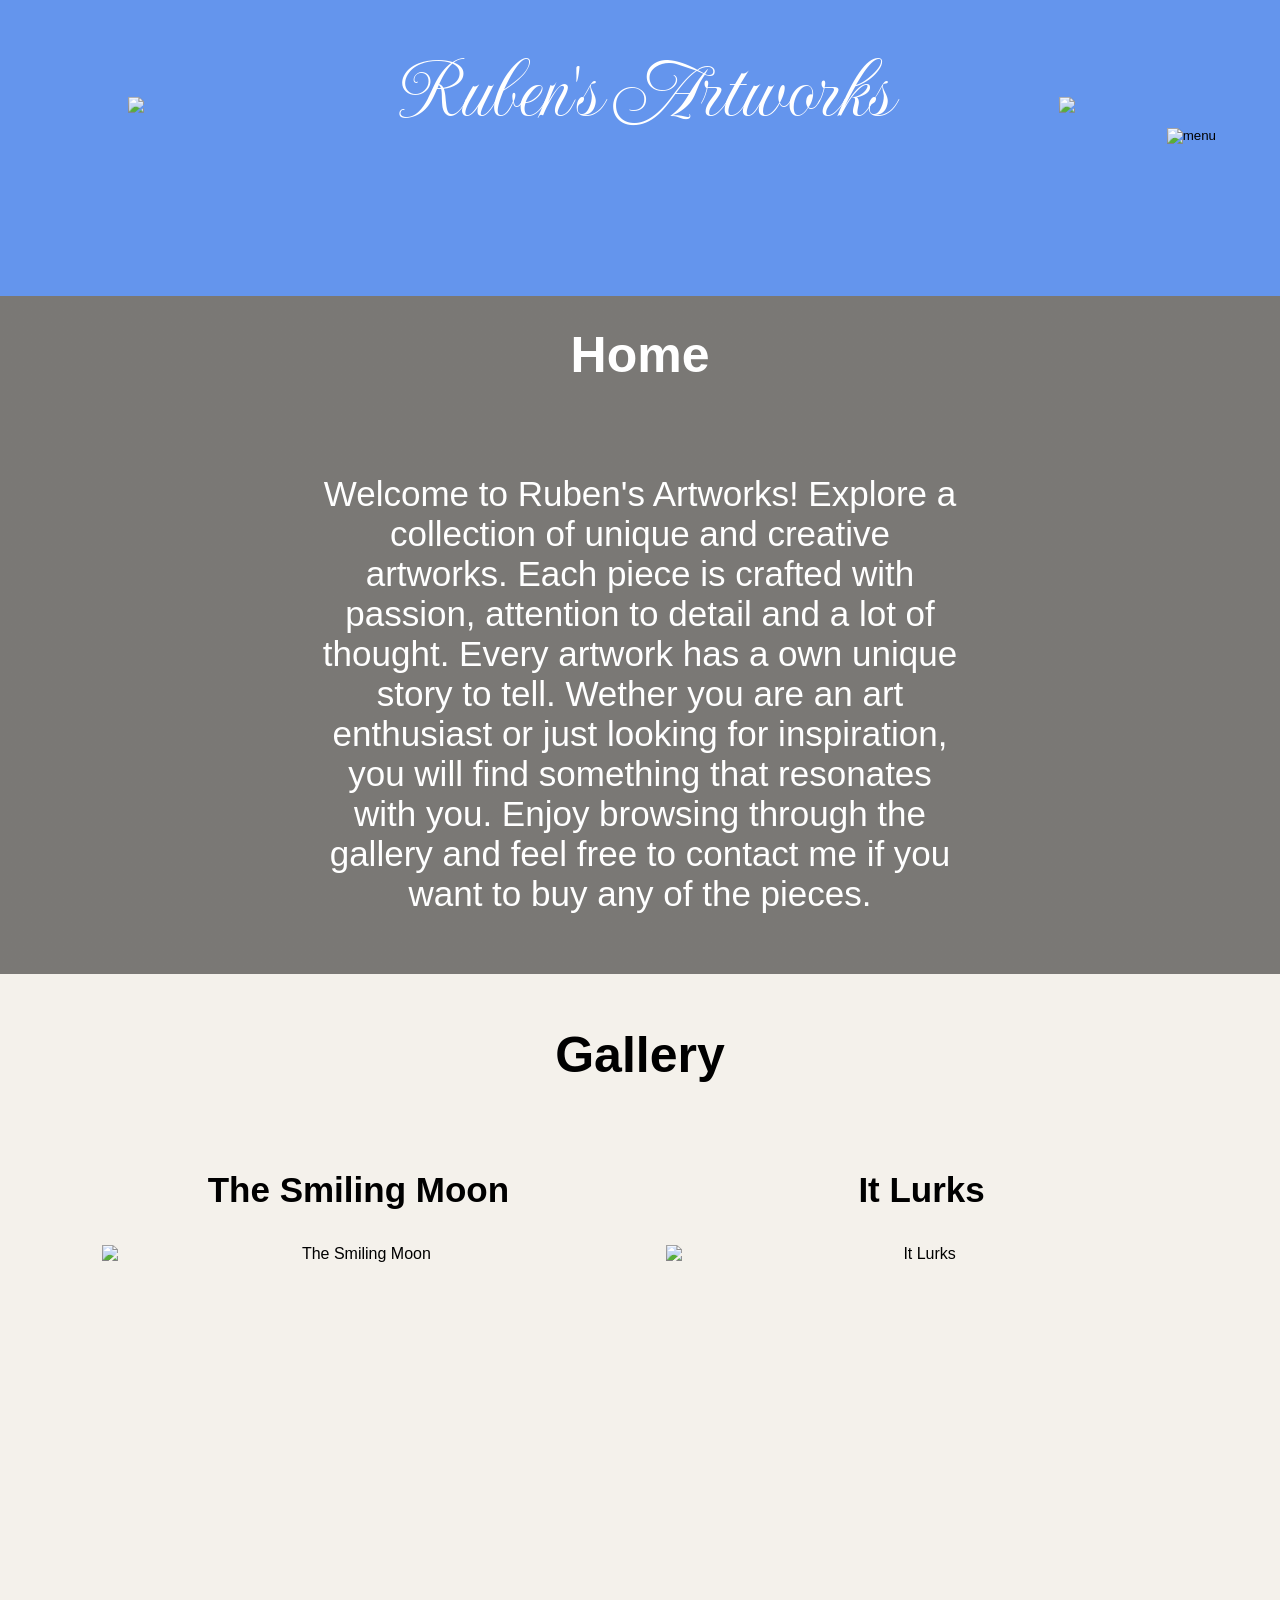
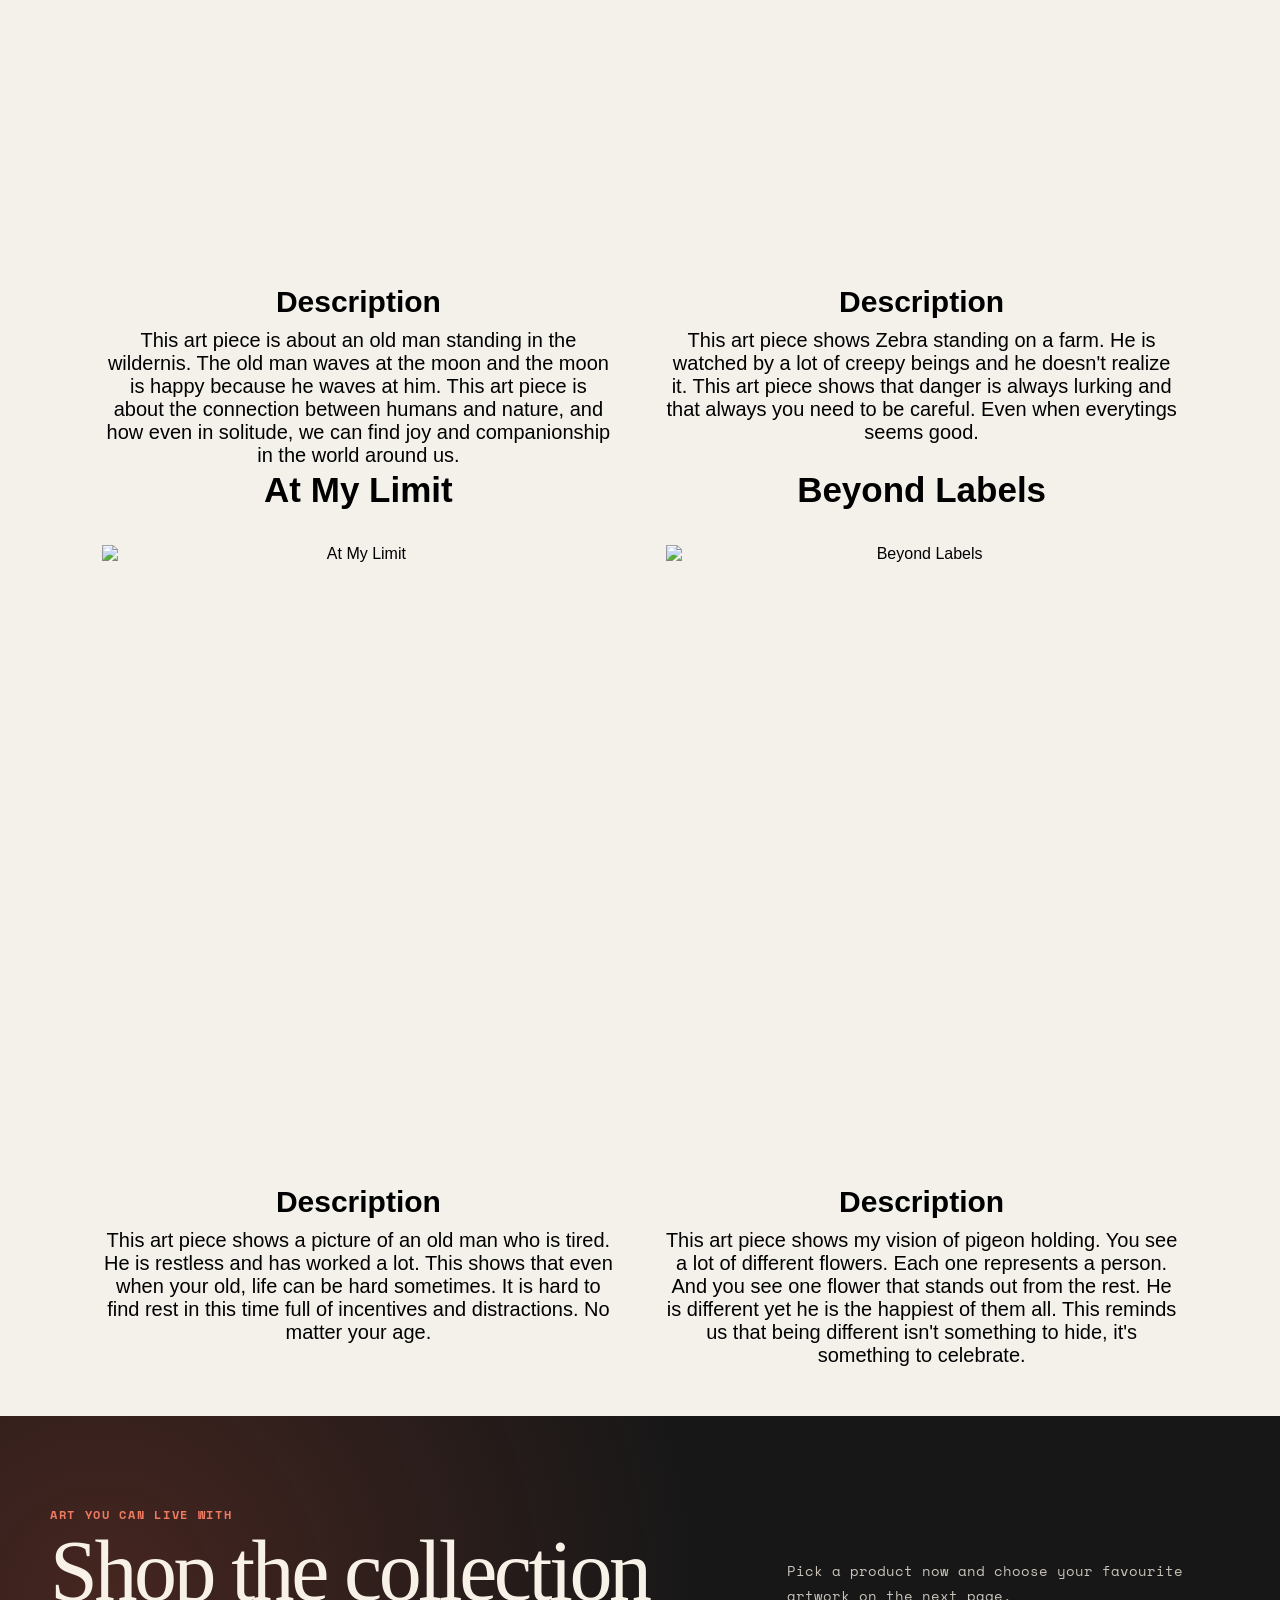
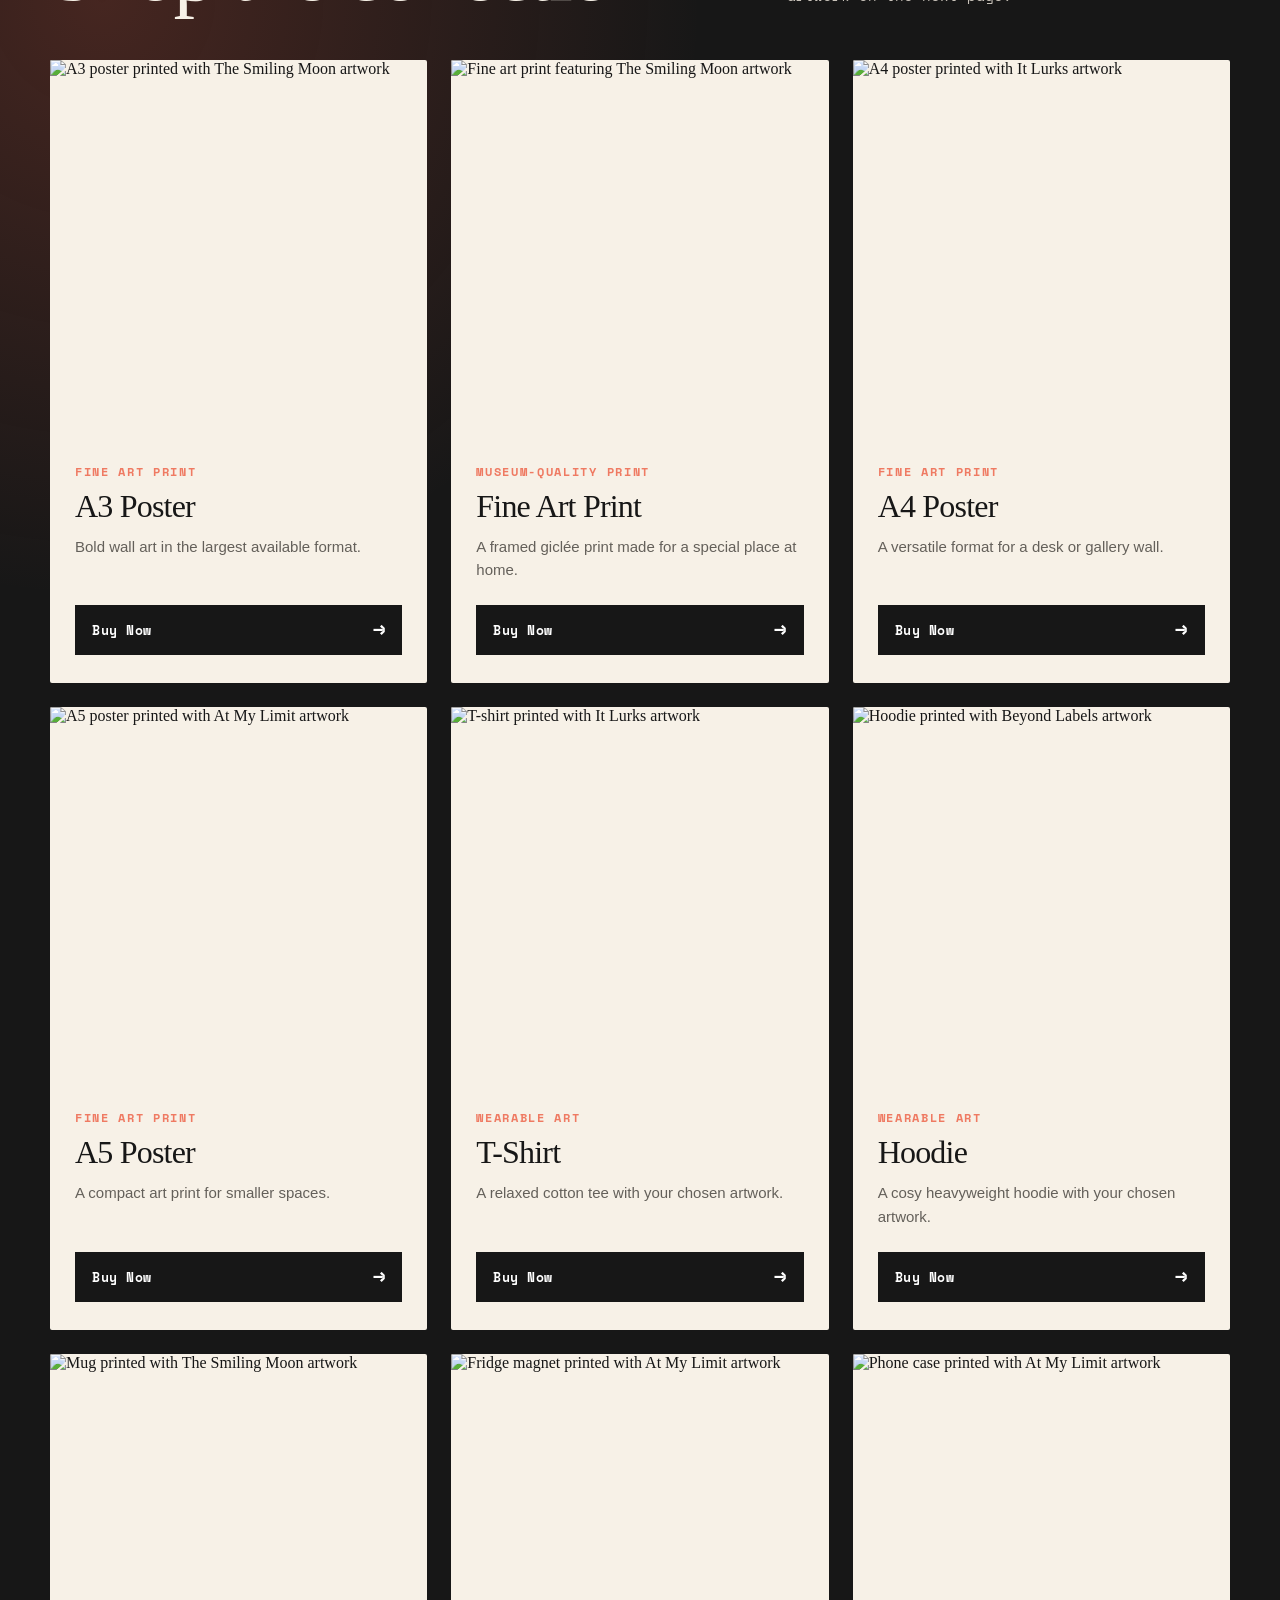
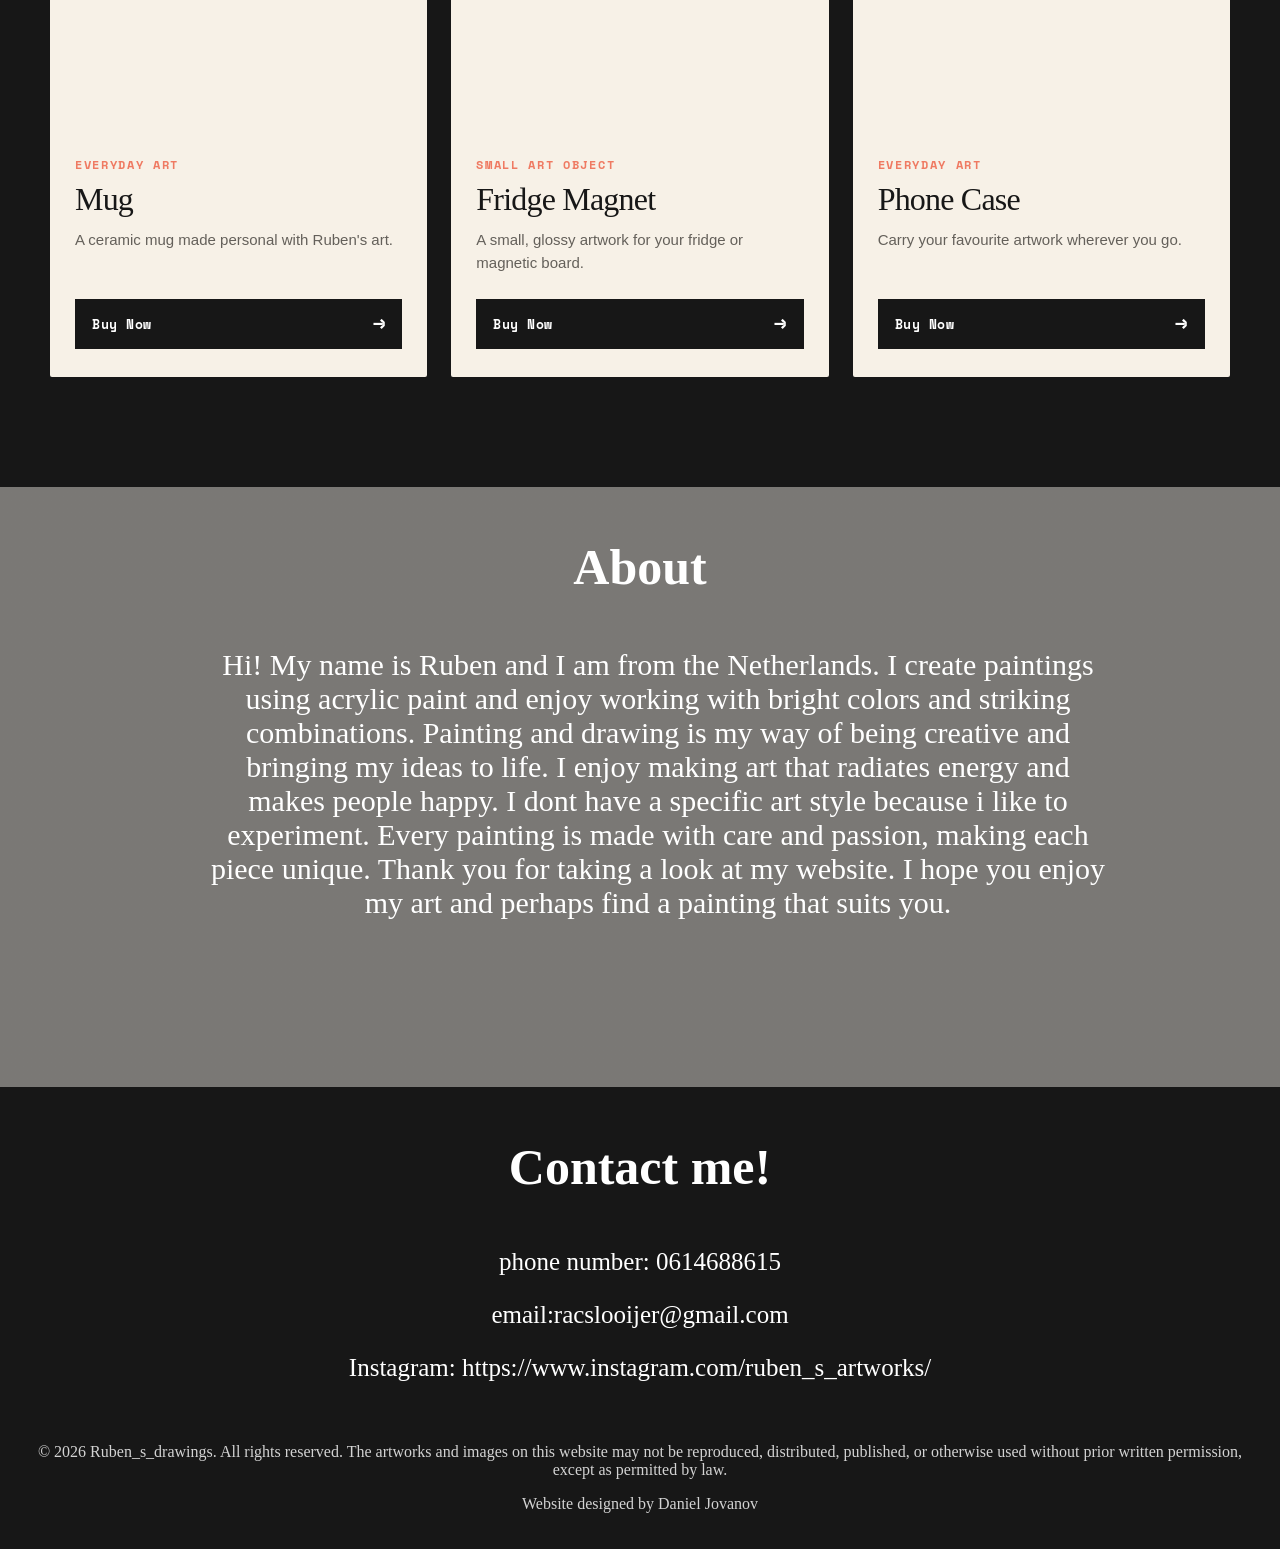
==== index.html @ 58d5fa50 "frontend frontend for Ruben's website (landing page)" ====
<!DOCTYPE html>
<html lang="en">
<head>
    <meta charset="UTF-8">
    <meta name="viewport" content="width=device-width, initial-scale=1.0">
    <title>Ruben's Drawings</title>
    <script src="script.js" defer></script>
    <link rel="stylesheet" href="style.css">
    <link rel="preconnect" href="https://fonts.googleapis.com">
    <link rel="preconnect" href="https://fonts.gstatic.com" crossorigin>
    <link href="https://fonts.googleapis.com/css2?family=Space+Mono:ital,wght@0,400;0,700;1,400;1,700&family=Yuyu&display=swap" rel="stylesheet">
    <link rel="preconnect" href="https://fonts.googleapis.com">
    <link rel="preconnect" href="https://fonts.gstatic.com" crossorigin>
    <link href="https://fonts.googleapis.com/css2?family=Imperial+Script&display=swap" rel="stylesheet">
</head>
<body>
    <header>
        <button id = 'burger-menu' type = 'button' aria-expanded = 'false' aria-controls = 'main-dropdown'>
            <img src='images/white-menu.png' alt = 'menu'>
        </button>
        <img src='images/face-edited-final.png' id='face-image'>
        <img src='images/face-edited-final.png' id='face-image2'>
        <h1>Ruben's Artworks</h1>
        <nav id = 'main-dropdown' class = 'dropdown'>
            <p><a href = "#home">Home</a></p>
            <p><a href = "#gallery">Gallery</a></p>
            <p><a href = "#shop">Shop</a></p>
            <p><a href = "#about">About</a></p>
            <p><a href = "#contact">Contact</a></p>
        </nav>
    </header>
    <main>
        <section id="home">
            <h2>Home</h2>
            <div class = text-home>
            <p>Welcome to Ruben's Artworks! Explore a collection of unique and creative artworks. Each piece is crafted with passion, attention to detail and a lot of thought. Every artwork has a own unique story to tell. Wether you are an art enthusiast or just looking for inspiration, you will find something that resonates with you. Enjoy browsing through the gallery and feel free to contact me if you want to buy any of the pieces.</p>
            </div>
        </section>
        <section id="gallery">
            <h2>Gallery</h2>
            <div class="gallery-container">
                <div class="art-piece1">
                <h3>The Smiling Moon</h3>
                <img src="images/forrmat.jpeg" alt="The Smiling Moon">
                <h4>Description</h4>
                <p>This art piece is about an old man standing in the wildernis. The old man waves at the moon and the moon is happy because he waves at him. This art piece is about the connection between humans and nature, and how even in solitude, we can find joy and companionship in the world around us.</p>
                </div>
                <div class ="art-piece2">
                <h3>It Lurks</h3>
                <img src="images/zebbra.jpeg" alt="It Lurks">
                <h4>Description</h4>
                <p>This art piece shows Zebra standing on a farm. He is watched by a lot of creepy beings and he doesn't realize it. This art piece shows that danger is always lurking and that always you need to be careful. Even when everytings seems good.</p>
                </div>
                <div class="art-piece3">
                <h3>At My Limit</h3>
                <img src="images/gezicht.jpeg" alt="At My Limit">
                <h4>Description</h4>
                <p>This art piece shows a picture of an old man who is tired. He is restless and has worked a lot. This shows that even when your old, life can be hard sometimes. It is hard to find rest in this time full of incentives and distractions. No matter your age.</p>
                </div>
                <div class="art-piece4">
                <h3>Beyond Labels</h3>
                <img src="images/WhatsApp Image 2026-07-17 at 11.34.36.jpeg" alt="Beyond Labels">
                <h4>Description</h4>
                <p>This art piece shows my vision of pigeon holding. You see a lot of different flowers. Each one represents a person. And you see one flower that stands out from the rest. He is different yet he is the happiest of them all. This reminds us that being different isn't something to hide, it's something to celebrate.</p>
                </div>
            </div>
        </section>
        <section id="shop">
            <div class="shop-heading">
                <p class="shop-eyebrow">Art you can live with</p>
                <h2>Shop the collection</h2>
                <p>Pick a product now and choose your favourite artwork on the next page.</p>
            </div>
            <div class="shop-grid">
                <article class="product-card">
                    <img src="images/shop/a3-poster.jpg" alt="A3 poster printed with The Smiling Moon artwork">
                    <div class="product-card-content">
                        <p class="product-type">Fine art print</p>
                        <h3>A3 Poster</h3>
                        <p class="product-note">Bold wall art in the largest available format.</p>
                        <a href="checkout.html?product=a3-poster" class="buy-button">Buy Now <span aria-hidden="true">&rarr;</span></a>
                    </div>
                </article>
                <article class="product-card">
                    <img src="images/shop/fine-art-print.jpg" alt="Fine art print featuring The Smiling Moon artwork">
                    <div class="product-card-content">
                        <p class="product-type">Museum-quality print</p>
                        <h3>Fine Art Print</h3>
                        <p class="product-note">A framed giclée print made for a special place at home.</p>
                        <a href="checkout.html?product=fine-art-print" class="buy-button">Buy Now <span aria-hidden="true">&rarr;</span></a>
                    </div>
                </article>
                <article class="product-card">
                    <img src="images/shop/a4-poster.jpg" alt="A4 poster printed with It Lurks artwork">
                    <div class="product-card-content">
                        <p class="product-type">Fine art print</p>
                        <h3>A4 Poster</h3>
                        <p class="product-note">A versatile format for a desk or gallery wall.</p>
                        <a href="checkout.html?product=a4-poster" class="buy-button">Buy Now <span aria-hidden="true">&rarr;</span></a>
                    </div>
                </article>
                <article class="product-card">
                    <img src="images/shop/a5-poster.jpg" alt="A5 poster printed with At My Limit artwork">
                    <div class="product-card-content">
                        <p class="product-type">Fine art print</p>
                        <h3>A5 Poster</h3>
                        <p class="product-note">A compact art print for smaller spaces.</p>
                        <a href="checkout.html?product=a5-poster" class="buy-button">Buy Now <span aria-hidden="true">&rarr;</span></a>
                    </div>
                </article>
                <article class="product-card">
                    <img src="images/shop/t-shirt.jpg" alt="T-shirt printed with It Lurks artwork">
                    <div class="product-card-content">
                        <p class="product-type">Wearable art</p>
                        <h3>T-Shirt</h3>
                        <p class="product-note">A relaxed cotton tee with your chosen artwork.</p>
                        <a href="checkout.html?product=t-shirt" class="buy-button">Buy Now <span aria-hidden="true">&rarr;</span></a>
                    </div>
                </article>
                <article class="product-card">
                    <img src="images/shop/hoodie.jpg" alt="Hoodie printed with Beyond Labels artwork">
                    <div class="product-card-content">
                        <p class="product-type">Wearable art</p>
                        <h3>Hoodie</h3>
                        <p class="product-note">A cosy heavyweight hoodie with your chosen artwork.</p>
                        <a href="checkout.html?product=hoodie" class="buy-button">Buy Now <span aria-hidden="true">&rarr;</span></a>
                    </div>
                </article>
                <article class="product-card">
                    <img src="images/shop/mug.jpg" alt="Mug printed with The Smiling Moon artwork">
                    <div class="product-card-content">
                        <p class="product-type">Everyday art</p>
                        <h3>Mug</h3>
                        <p class="product-note">A ceramic mug made personal with Ruben's art.</p>
                        <a href="checkout.html?product=mug" class="buy-button">Buy Now <span aria-hidden="true">&rarr;</span></a>
                    </div>
                </article>
                <article class="product-card">
                    <img src="images/shop/fridge-magnet.jpg" alt="Fridge magnet printed with At My Limit artwork">
                    <div class="product-card-content">
                        <p class="product-type">Small art object</p>
                        <h3>Fridge Magnet</h3>
                        <p class="product-note">A small, glossy artwork for your fridge or magnetic board.</p>
                        <a href="checkout.html?product=fridge-magnet" class="buy-button">Buy Now <span aria-hidden="true">&rarr;</span></a>
                    </div>
                </article>
                <article class="product-card">
                    <img src="images/shop/phone-case.jpg" alt="Phone case printed with At My Limit artwork">
                    <div class="product-card-content">
                        <p class="product-type">Everyday art</p>
                        <h3>Phone Case</h3>
                        <p class="product-note">Carry your favourite artwork wherever you go.</p>
                        <a href="checkout.html?product=phone-case" class="buy-button">Buy Now <span aria-hidden="true">&rarr;</span></a>
                    </div>
                </article>
            </div>
        </section>
        <section id="about">
            <h2>About</h2>
            <div id = "about-text">
                <p>Hi! My name is Ruben and I am from the Netherlands. I create paintings using acrylic paint and enjoy working with bright colors and striking combinations. Painting and drawing is my way of being creative and bringing my ideas to life. I enjoy making art that radiates energy and makes people happy. I dont have a specific art style because i like to experiment. Every painting is made with care and passion, making each piece unique. Thank you for taking a look at my website. I hope you enjoy my art and perhaps find a painting that suits you.</p>
            </div>
        </section>
        <section id="contact">
            <h2>Contact me!</h2>
            <div id = 'contact-text'>
                <p>phone number: 0614688615</p>
                <p>email:racslooijer@gmail.com</p>
                <p>Instagram: https://www.instagram.com/ruben_s_artworks/</p>
            </div>
            <div id = 'rights'>
                <p>© 2026 Ruben_s_drawings. All rights reserved. The artworks and images on this website may not be reproduced, distributed, published, or otherwise used without prior written permission, except as permitted by law.</p>
                <p>Website designed by Daniel Jovanov</p>
            </div>
        </section>
</body>
</html>
---- style.css ----
h1 {
    font-size: clamp(54px, 7vw, 90px);
    color: white;
    font-family: "Imperial Script", cursive;
    font-weight: 400;
    font-style: normal;
    line-height: 0.95;
    margin: 0;
}
h2 {
    font-size: clamp(34px, 4vw, 50px);
    color: black;
    padding: 10px;
}
h3 {
    font-size: clamp(27px, 3vw, 35px);
}
h4 {
    font-size: clamp(23px, 2.5vw, 30px);
}

body {
    background-color: #F4F1EB;
    text-align: center;
    margin: 0;
    overflow-x: hidden;
}

#home {
    background-image: linear-gradient(
            rgba(0, 0, 0, 0.5),
            rgba(0, 0, 0, 0.5)
        ),
        url('images/schilderijen2.png');
    background-repeat: no-repeat;
    background-size: cover;
    min-height: 650px;
    font-size: 35px;
    color: white;
    font-family: "Yuyu", sans-serif;
    font-weight: 400;
    font-style: normal;
    margin: 0;
}

#home h2 {
    color: white;
    margin: 0;
    padding: 30px;
}

.text-home {
    box-sizing: border-box;
    margin: 0 auto;
    max-width: 700px;
    padding: 25px;
    width: 100%;
}

header {
    background-color: #6495ed;
    font-size: 30px;
    color: white;
    text-align: center;
    margin-bottom: 0px;
    min-height: 200px;
    padding: 48px 110px;
    position: relative;
}

.dropdown {
    display: none;
}

.dropdown.open {
    display: block;
    font-size: 30px;
    color: black;
    z-index: 1000;
}

.dropdown p {
    margin: 12px 0;
}

.dropdown.open a {
    color: white;
}

header a {
    color: white;
}

#gallery {
    font-family: 'Franklin Gothic Medium', 'Arial Narrow', Arial, sans-serif;
    height: 2000px;
}

.gallery-container {
    position: relative;
    height: 1800px;
    margin: 0 auto;
    max-width: 1440px;
}

.gallery-container > div {
    position: absolute;
    width: 40%;
}

#gallery img {
    display: block;
    height: 600px;
    margin: 0 auto;
    object-fit: cover;
    transition: transform 0.3s ease;
}

#gallery img:hover {
    transform: scale(1.05);
    transition: transform 0.3s ease;
}

#gallery p {
    width: 100%;
    margin: 5px 0 0;
    font-size: 20px;
}

.art-piece1,
.art-piece2 {
    top: 0;
}

.art-piece1,
.art-piece3 {
    left: 8%;
}

.art-piece2,
.art-piece4 {
    right: 8%;
}

.art-piece3,
.art-piece4 {
    top: 900px;
}

.gallery-container h4 {
    margin-bottom: 10px;
}

#about-text {
    font-size: 30px;
    width: 70%;
    font-family: 'Times New Roman', Times, serif;
    margin-left: 210px;
    transition: 
}

#gallery h2 {
    color: black;
}


#contact {
    background-color: #171717;
    margin: 0;
    display: flow-root;


}
#contact-text {
    font-size: 25px;
    color: white;
}

#rights {
    color: lightgray;
    font-size: 16px;
    padding: 20px;
}

#contact h2 {
    color: white;
}

#burger-menu {
    position: absolute;
    right: clamp(24px, 5vw, 72px);
    top: 50%;
    transform: translateY(-50%);
    padding: 0;
    background: transparent;
    border: none;
    cursor: pointer;
}

#burger-menu img {
    display: block;
    height: 40px;
    object-fit: cover;
}

#face-image {
    position: absolute;
    left: clamp(28px, 10vw, 230px);
    top: 50%;
    transform: translateY(-50%);
    height: clamp(78px, 8vw, 120px);
    object-fit: cover;
}

#face-image2 {
    position: absolute;
    right: clamp(120px, 16vw, 230px);
    top: 50%;
    transform: translateY(-50%);
    height: clamp(78px, 8vw, 120px);
    object-fit: cover;
}

/* Shop-only redesign */
#shop {
    --shop-ink: #171717;
    --shop-paper: #f7f1e7;
    --shop-accent: #d9543d;
    background:
        radial-gradient(circle at 8% 8%, rgba(217, 84, 61, 0.24), transparent 25%),
        var(--shop-ink);
    color: var(--shop-paper);
    padding: 90px max(24px, calc((100vw - 1180px) / 2)) 110px;
    text-align: left;
    margin: 0;
}

#shop .shop-heading {
    align-items: end;
    display: grid;
    gap: 8px 56px;
    grid-template-columns: minmax(0, 1fr) minmax(280px, 0.65fr);
    margin-bottom: 48px;
}

#shop .shop-eyebrow,
#shop .product-type {
    color: #ef7a62;
    font-family: "Space Mono", monospace;
    font-size: 12px;
    font-weight: 700;
    letter-spacing: 0.14em;
    margin: 0;
    text-transform: uppercase;
}

#shop .shop-heading h2 {
    color: var(--shop-paper);
    font-family: Georgia, "Times New Roman", serif;
    font-size: clamp(48px, 7vw, 86px);
    font-weight: 400;
    grid-column: 1;
    letter-spacing: -0.04em;
    line-height: 0.95;
    margin: 0;
    padding: 0;
}

#shop .shop-heading > p:last-child {
    color: #c9c3ba;
    font-family: "Space Mono", monospace;
    font-size: 14px;
    grid-column: 2;
    grid-row: 1 / span 2;
    line-height: 1.8;
    margin: 0 0 4px;
}

#shop .shop-grid {
    display: grid;
    gap: 24px;
    grid-template-columns: repeat(3, minmax(0, 1fr));
}

#shop .product-card {
    background: var(--shop-paper);
    border-radius: 2px;
    color: var(--shop-ink);
    display: flex;
    flex-direction: column;
    min-width: 0;
    overflow: hidden;
    transition: transform 220ms ease, box-shadow 220ms ease;
}

#shop .product-card:hover {
    box-shadow: 0 24px 60px rgba(0, 0, 0, 0.3);
    transform: translateY(-6px);
}

#shop .product-card > img {
    aspect-ratio: 1;
    display: block;
    height: auto;
    object-fit: cover;
    width: 100%;
}

#shop .product-card-content {
    display: flex;
    flex: 1;
    flex-direction: column;
    padding: 25px 25px 28px;
}

#shop .product-card h3 {
    font-family: Georgia, "Times New Roman", serif;
    font-size: 32px;
    font-weight: 400;
    letter-spacing: -0.025em;
    margin: 8px 0 10px;
}

#shop .product-note {
    color: #64605a;
    font-family: Arial, sans-serif;
    font-size: 15px;
    line-height: 1.55;
    margin: 0 0 24px;
}

#shop .buy-button {
    align-items: center;
    align-self: stretch;
    background: var(--shop-ink);
    color: white;
    display: flex;
    font-family: "Space Mono", monospace;
    font-size: 13px;
    font-weight: 700;
    justify-content: space-between;
    letter-spacing: 0.04em;
    margin-top: auto;
    padding: 15px 17px;
    text-decoration: none;
    transition: background-color 160ms ease, color 160ms ease;
}

#shop .buy-button:hover,
#shop .buy-button:focus-visible {
    background: var(--shop-accent);
    color: white;
}

#shop .buy-button span {
    font-size: 20px;
    line-height: 1;
    transition: transform 160ms ease;
}

#shop .buy-button:hover span {
    transform: translateX(4px);
}

@media (max-width: 900px) {
    #shop .shop-grid {
        grid-template-columns: repeat(2, minmax(0, 1fr));
    }
}

@media (max-width: 620px) {
    #shop {
        padding-bottom: 72px;
        padding-top: 68px;
    }

    #shop .shop-heading {
        display: block;
        margin-bottom: 32px;
    }

    #shop .shop-heading h2 {
        margin: 8px 0 22px;
    }

    #shop .shop-grid {
        grid-template-columns: 1fr;
    }
}

#about {
    background-image: linear-gradient(
            rgba(0, 0, 0, 0.5),
            rgba(0, 0, 0, 0.5)
        ),
        url('images/the-evolution-of-acrylic-paint-into-modern-artists-acrylics-3240164.webp');
    background-size: cover;
    display: flow-root;
    min-height: 600px;
    margin: 0;
}

#about h2 {
    color: white;
}

#about-text {
    color: white;
}

/* Tablet and phone layout for the original site sections. */
@media (max-width: 1000px) {
    #gallery {
        height: auto;
        padding: 0 24px 72px;
    }

    .gallery-container {
        display: grid;
        gap: 56px 32px;
        grid-template-columns: repeat(2, minmax(0, 1fr));
        height: auto;
        max-width: 900px;
        position: static;
    }

    .gallery-container > div,
    .art-piece1,
    .art-piece2,
    .art-piece3,
    .art-piece4 {
        left: auto;
        position: static;
        right: auto;
        top: auto;
        width: auto;
    }

    #gallery img {
        aspect-ratio: 4 / 5;
        height: auto;
        max-width: 460px;
        width: 100%;
    }

    #about {
        height: auto;
        padding: 48px 24px 64px;
    }

    #about-text {
        margin: 0 auto;
        max-width: 900px;
        width: 100%;
    }
}

@media (max-width: 760px) {
    header {
        min-height: 150px;
        padding: 38px 72px;
    }

    #face-image2 {
        display: none;
    }

    #face-image {
        height: 68px;
        left: 24px;
    }

    #burger-menu {
        right: 24px;
    }

    #home {
        min-height: 560px;
        font-size: clamp(21px, 4.5vw, 30px);
    }

    #home h2 {
        padding: 28px 20px 10px;
    }

    .text-home {
        padding: 20px 24px 36px;
    }

    #about-text {
        font-size: clamp(21px, 4.5vw, 28px);
    }
}

@media (max-width: 560px) {
    header {
        min-height: 128px;
        padding: 30px 62px;
    }

    #face-image {
        display: none;
    }

    #burger-menu {
        right: 18px;
    }

    #burger-menu img {
        height: 34px;
    }

    .dropdown.open {
        font-size: 23px;
    }

    #gallery {
        padding: 0 18px 60px;
    }

    .gallery-container {
        gap: 48px;
        grid-template-columns: 1fr;
    }

    #gallery p {
        font-size: 17px;
        line-height: 1.5;
    }

    #about {
        min-height: 0;
        padding: 36px 20px 52px;
    }

    #contact-text {
        font-size: 20px;
        overflow-wrap: anywhere;
        padding: 0 20px;
    }

    #rights {
        font-size: 14px;
        overflow-wrap: anywhere;
        padding: 18px;
    }
}
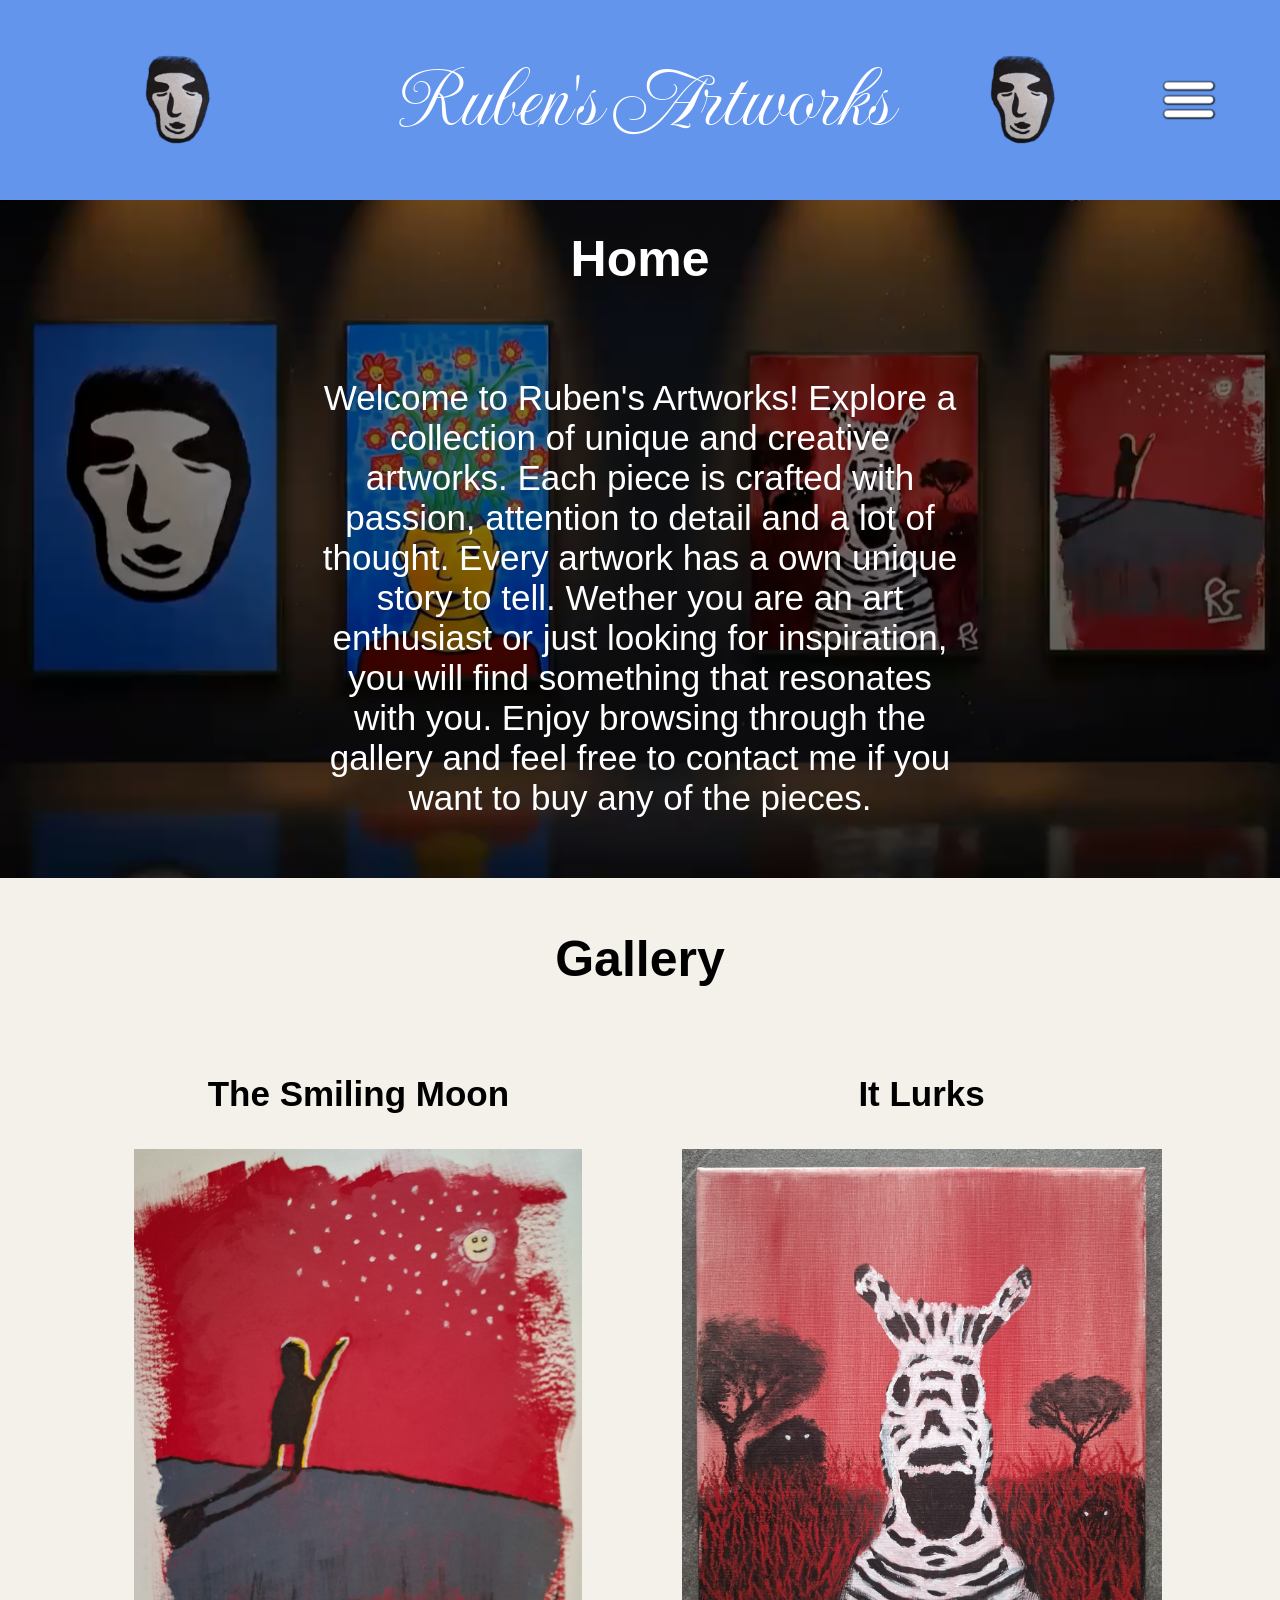
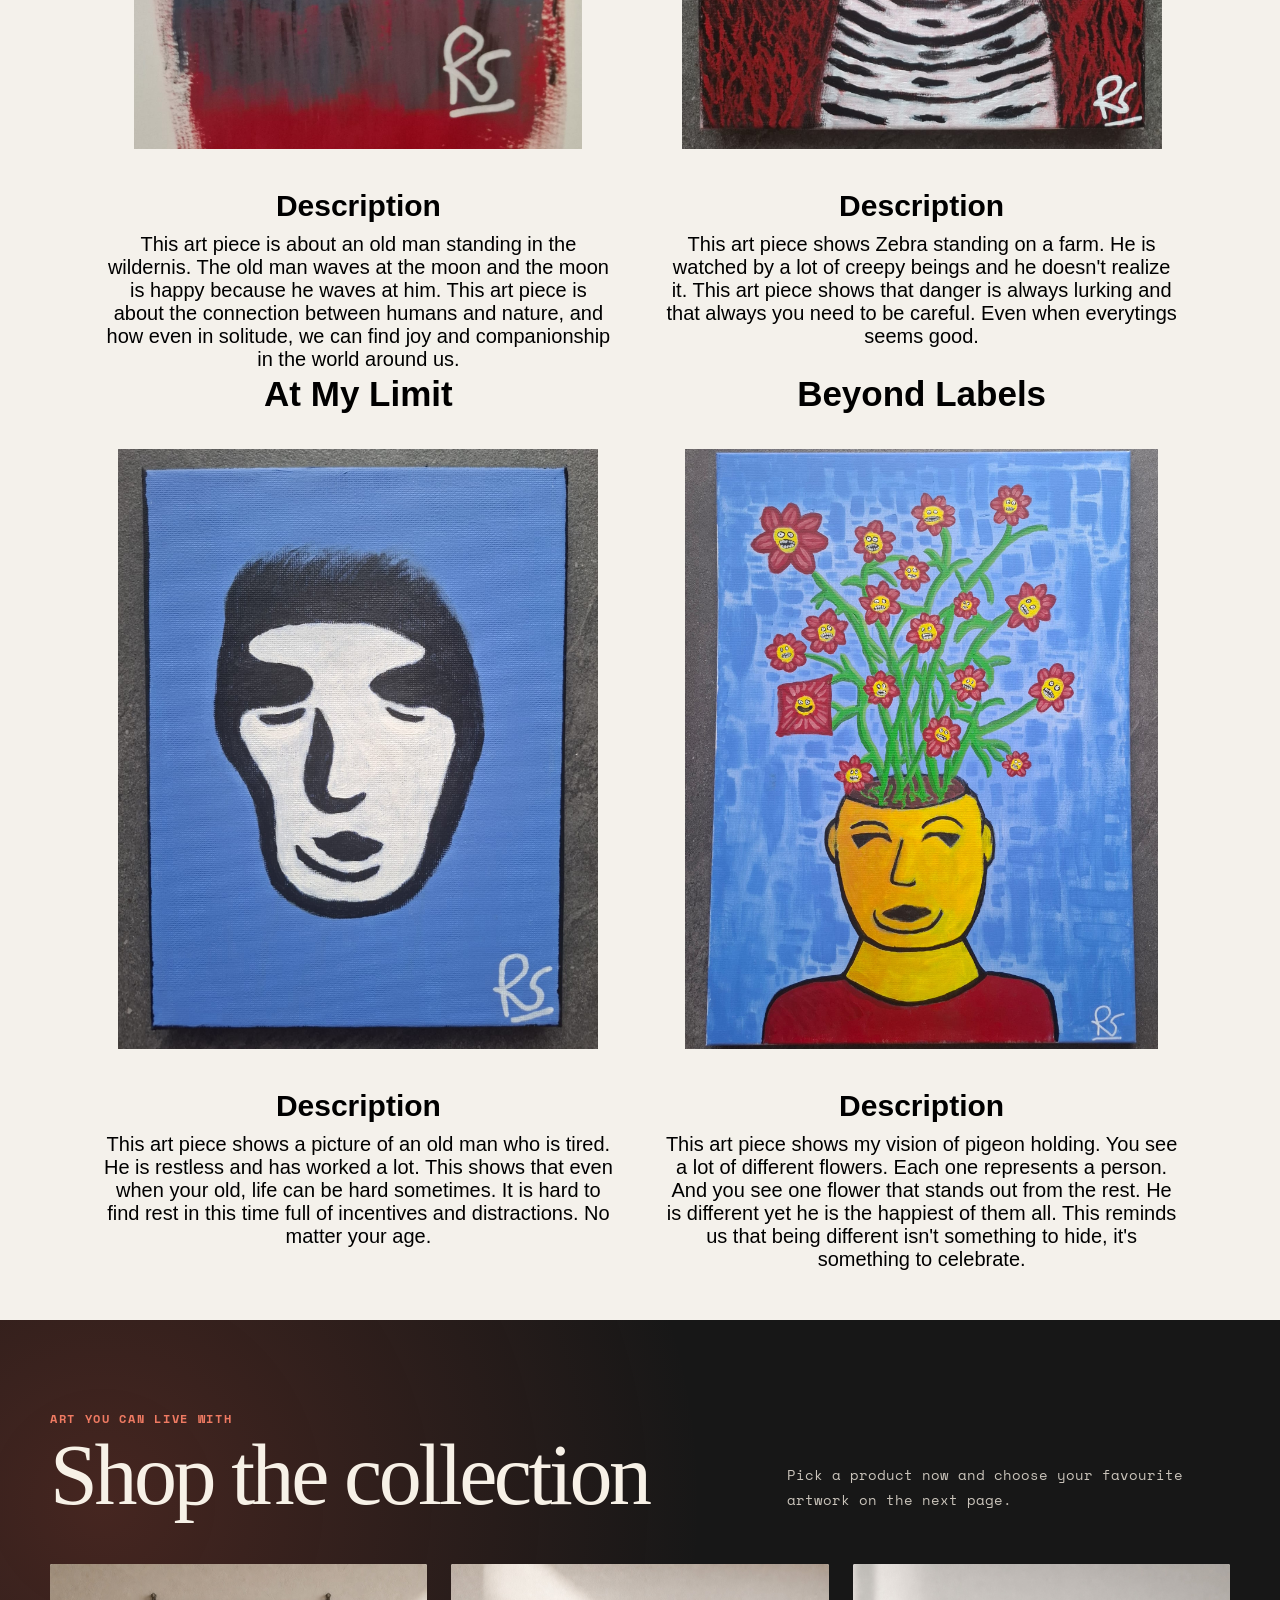
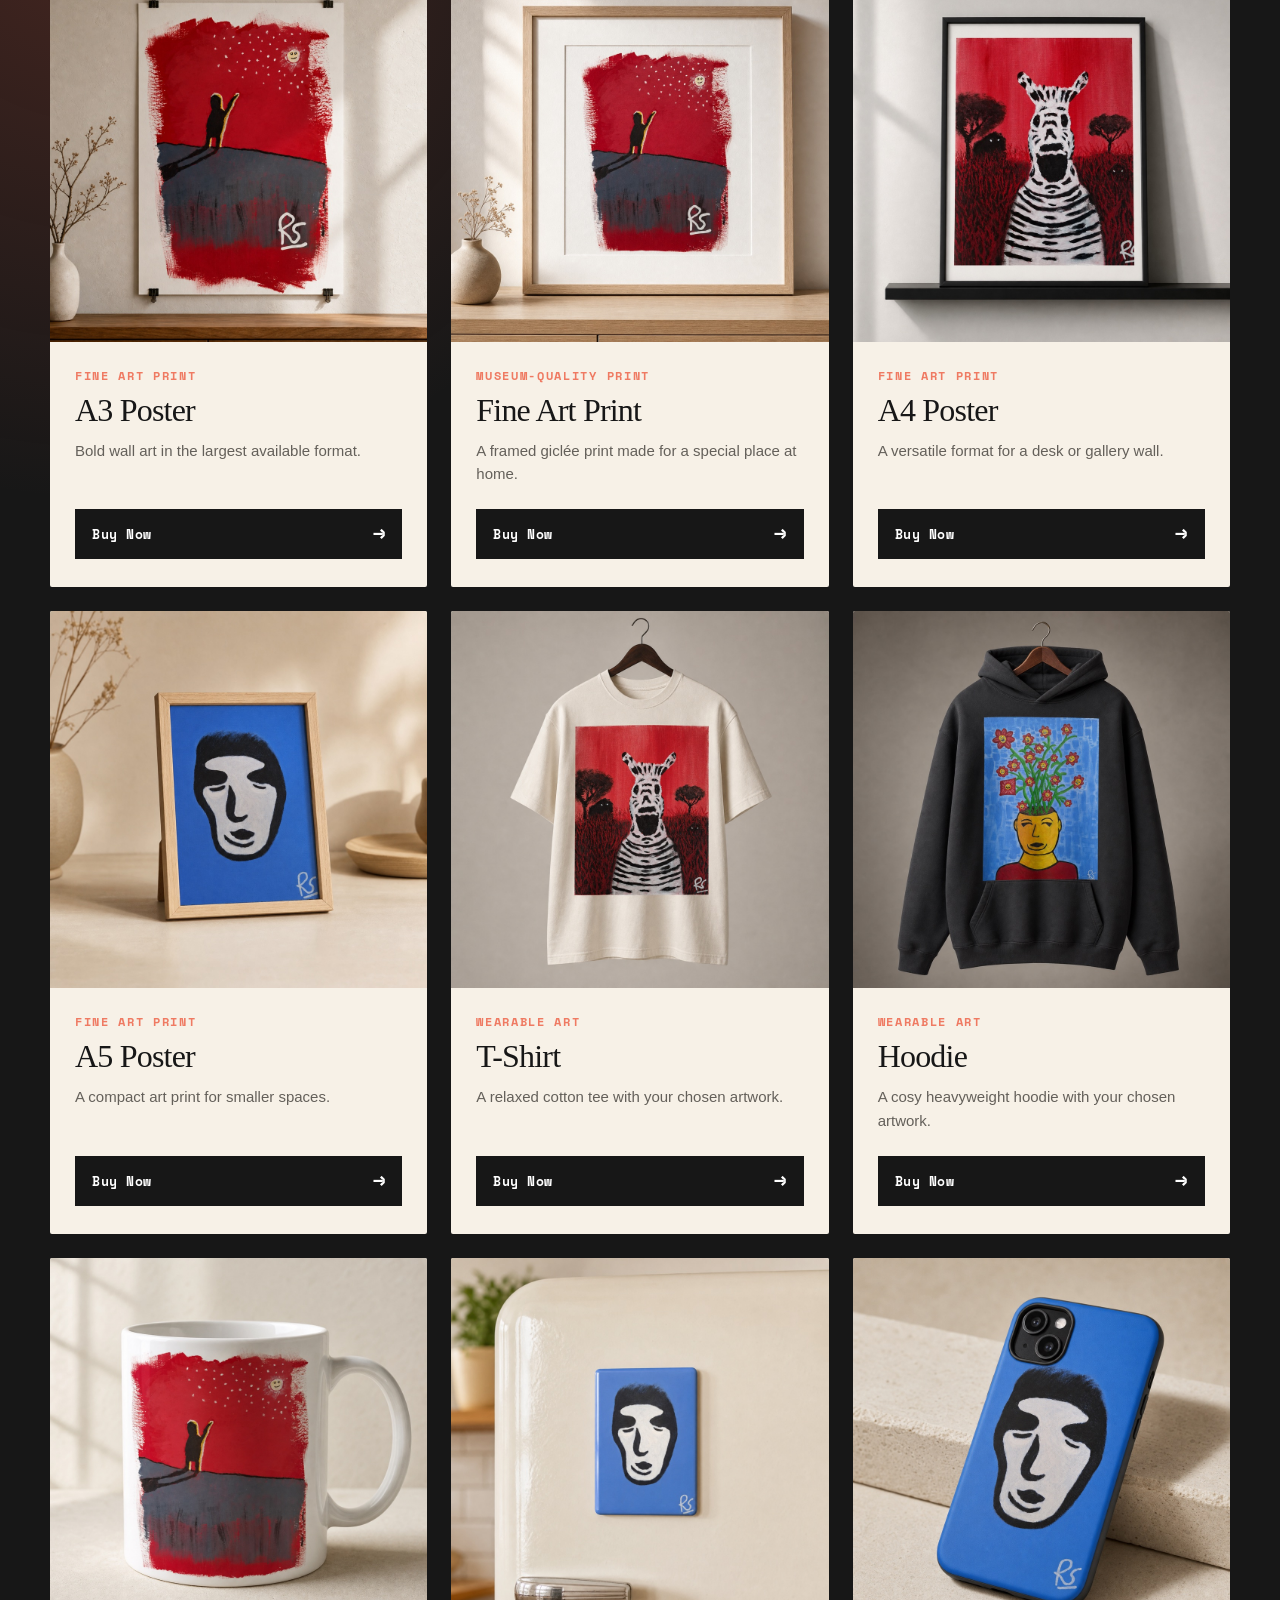
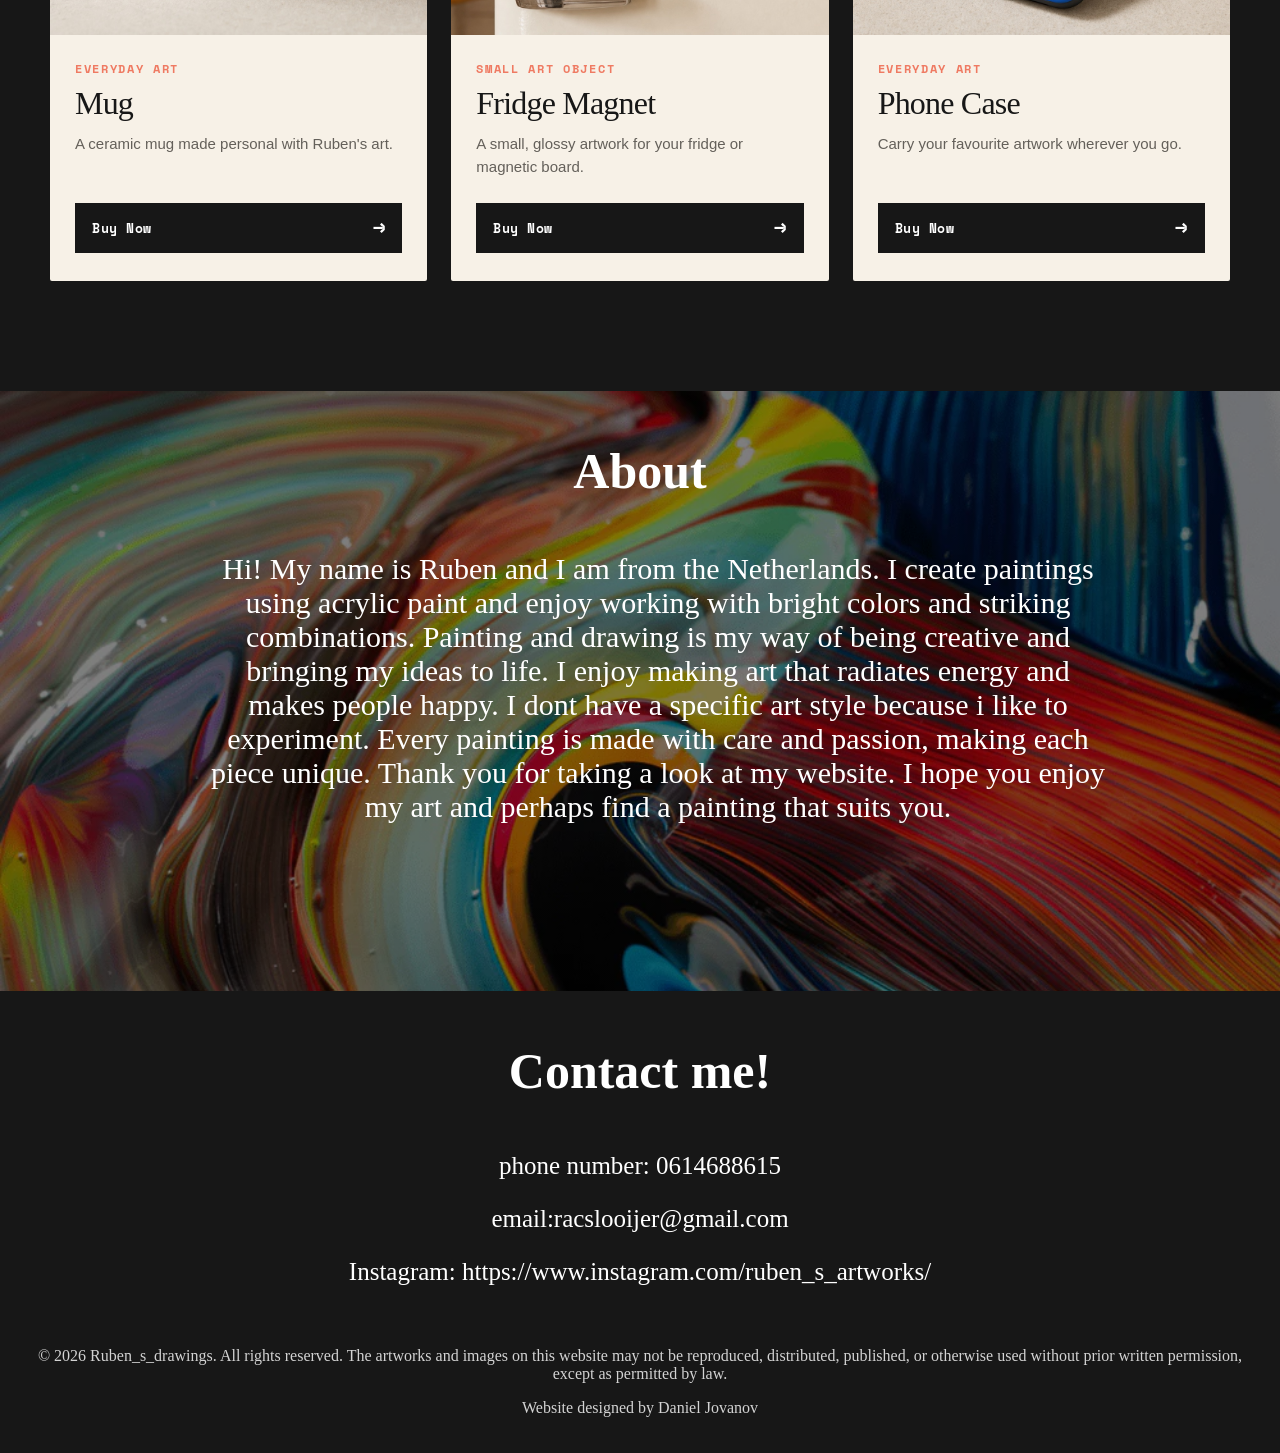
==== commit 753b2841: "Update index.html" ====
--- a/index.html
+++ b/index.html
@@ -73,7 +73,7 @@
             </div>
             <div class="shop-grid">
                 <article class="product-card">
-                    <img src="images/shop/a3-poster.jpg" alt="A3 poster printed with The Smiling Moon artwork">
+                    <img src="images/a3-poster.jpg" alt="A3 poster printed with The Smiling Moon artwork">
                     <div class="product-card-content">
                         <p class="product-type">Fine art print</p>
                         <h3>A3 Poster</h3>
@@ -82,7 +82,7 @@
                     </div>
                 </article>
                 <article class="product-card">
-                    <img src="images/shop/fine-art-print.jpg" alt="Fine art print featuring The Smiling Moon artwork">
+                    <img src="images/fine-art-print.jpg" alt="Fine art print featuring The Smiling Moon artwork">
                     <div class="product-card-content">
                         <p class="product-type">Museum-quality print</p>
                         <h3>Fine Art Print</h3>
@@ -91,7 +91,7 @@
                     </div>
                 </article>
                 <article class="product-card">
-                    <img src="images/shop/a4-poster.jpg" alt="A4 poster printed with It Lurks artwork">
+                    <img src="images/a4-poster.jpg" alt="A4 poster printed with It Lurks artwork">
                     <div class="product-card-content">
                         <p class="product-type">Fine art print</p>
                         <h3>A4 Poster</h3>
@@ -100,7 +100,7 @@
                     </div>
                 </article>
                 <article class="product-card">
-                    <img src="images/shop/a5-poster.jpg" alt="A5 poster printed with At My Limit artwork">
+                    <img src="images/a5-poster.jpg" alt="A5 poster printed with At My Limit artwork">
                     <div class="product-card-content">
                         <p class="product-type">Fine art print</p>
                         <h3>A5 Poster</h3>
@@ -109,7 +109,7 @@
                     </div>
                 </article>
                 <article class="product-card">
-                    <img src="images/shop/t-shirt.jpg" alt="T-shirt printed with It Lurks artwork">
+                    <img src="images/t-shirt.jpg" alt="T-shirt printed with It Lurks artwork">
                     <div class="product-card-content">
                         <p class="product-type">Wearable art</p>
                         <h3>T-Shirt</h3>
@@ -118,7 +118,7 @@
                     </div>
                 </article>
                 <article class="product-card">
-                    <img src="images/shop/hoodie.jpg" alt="Hoodie printed with Beyond Labels artwork">
+                    <img src="images/hoodie.jpg" alt="Hoodie printed with Beyond Labels artwork">
                     <div class="product-card-content">
                         <p class="product-type">Wearable art</p>
                         <h3>Hoodie</h3>
@@ -127,7 +127,7 @@
                     </div>
                 </article>
                 <article class="product-card">
-                    <img src="images/shop/mug.jpg" alt="Mug printed with The Smiling Moon artwork">
+                    <img src="images/mug.jpg" alt="Mug printed with The Smiling Moon artwork">
                     <div class="product-card-content">
                         <p class="product-type">Everyday art</p>
                         <h3>Mug</h3>
@@ -136,7 +136,7 @@
                     </div>
                 </article>
                 <article class="product-card">
-                    <img src="images/shop/fridge-magnet.jpg" alt="Fridge magnet printed with At My Limit artwork">
+                    <img src="images/fridge-magnet.jpg" alt="Fridge magnet printed with At My Limit artwork">
                     <div class="product-card-content">
                         <p class="product-type">Small art object</p>
                         <h3>Fridge Magnet</h3>
@@ -145,7 +145,7 @@
                     </div>
                 </article>
                 <article class="product-card">
-                    <img src="images/shop/phone-case.jpg" alt="Phone case printed with At My Limit artwork">
+                    <img src="images/phone-case.jpg" alt="Phone case printed with At My Limit artwork">
                     <div class="product-card-content">
                         <p class="product-type">Everyday art</p>
                         <h3>Phone Case</h3>
--- a/style.css
+++ b/style.css
@@ -62,21 +62,33 @@
     font-size: 30px;
     color: white;
     text-align: center;
-    margin-bottom: 0px;
+    margin-bottom: 0;
     min-height: 200px;
     padding: 48px 110px;
     position: relative;
+    box-sizing: border-box;
+    display: flex;
+    align-items: center;
+    justify-content: center;
 }
 
 .dropdown {
     display: none;
 }
 
-.dropdown.open {
+header > #main-dropdown.dropdown.open {
+    position: absolute;
+    top: 100%;
+    left: 0;
+    right: 0;
+    width: 100%;
+    box-sizing: border-box;
+    z-index: 1000;
+
     display: block;
+    text-align: center;
     font-size: 30px;
-    color: black;
-    z-index: 1000;
+    background-color: #6495ed;
 }
 
 .dropdown p {
@@ -85,6 +97,7 @@
 
 .dropdown.open a {
     color: white;
+    padding: 20px;
 }
 
 header a {
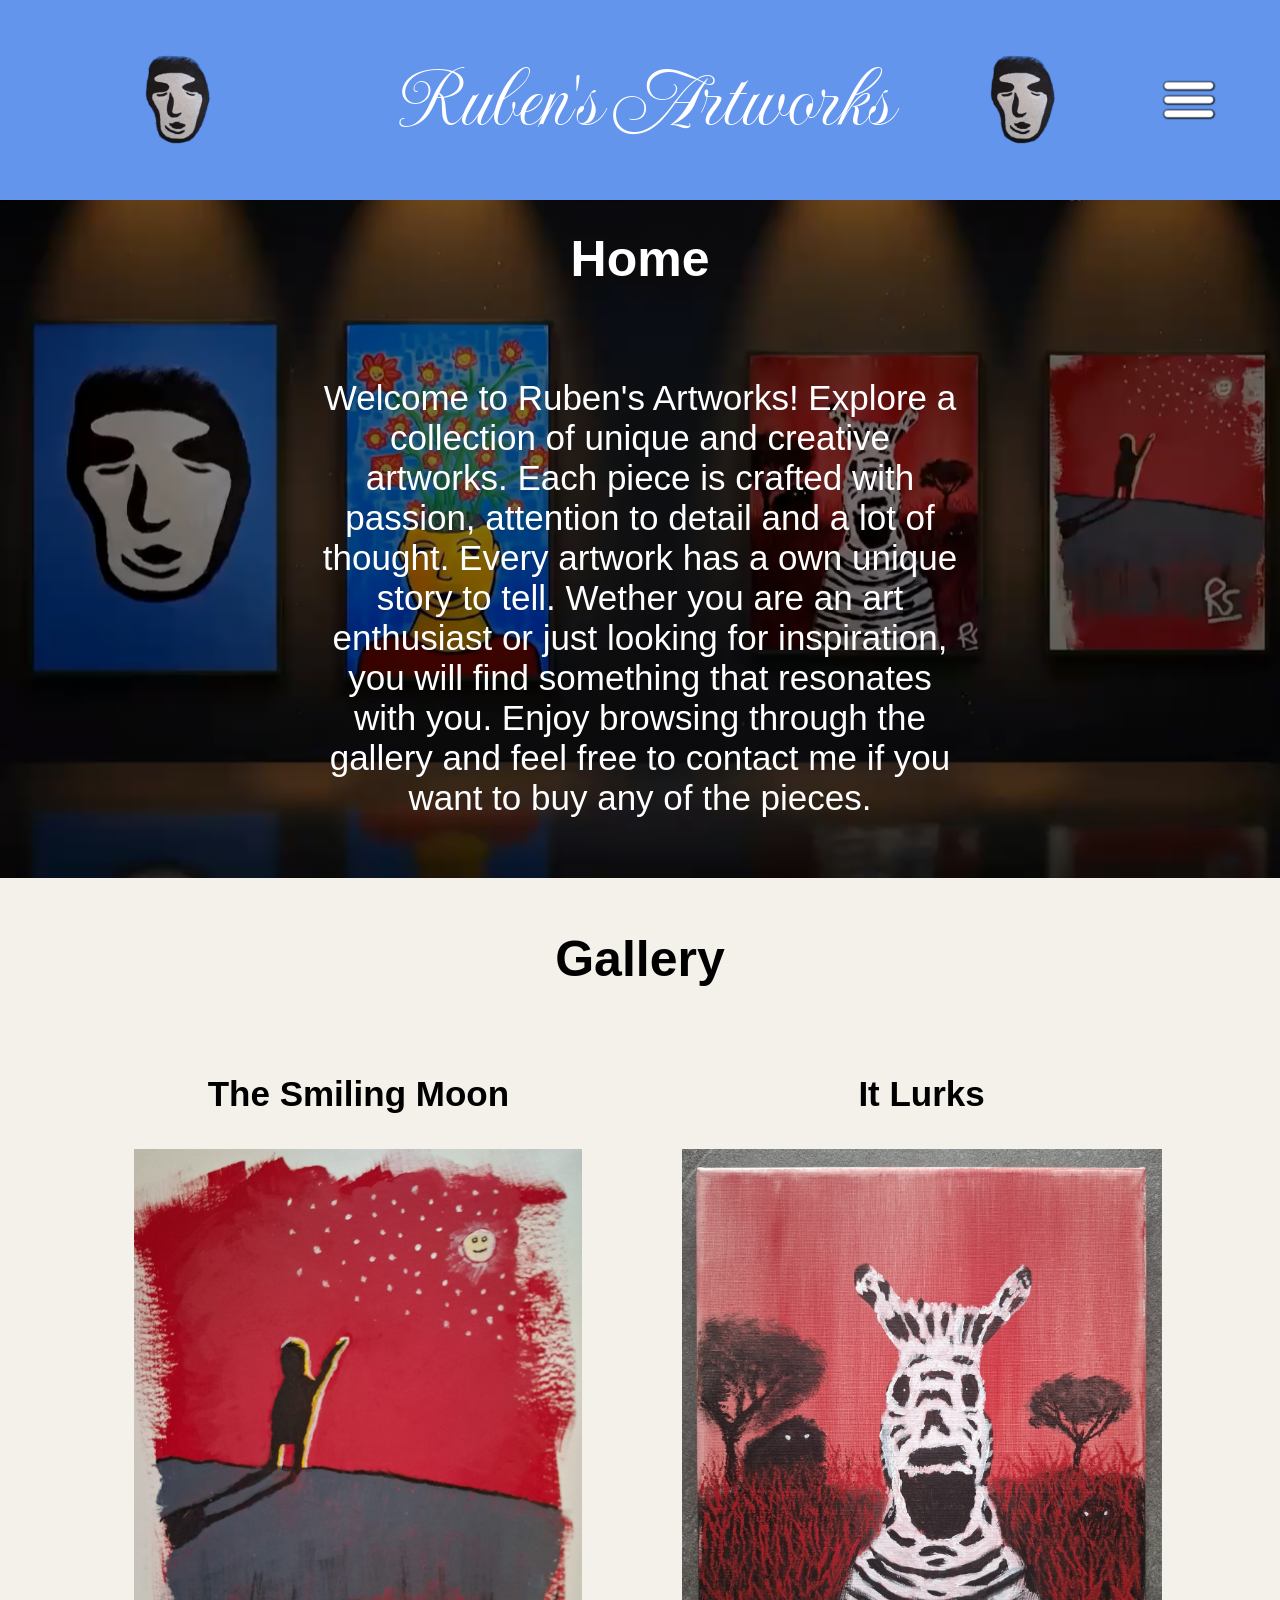
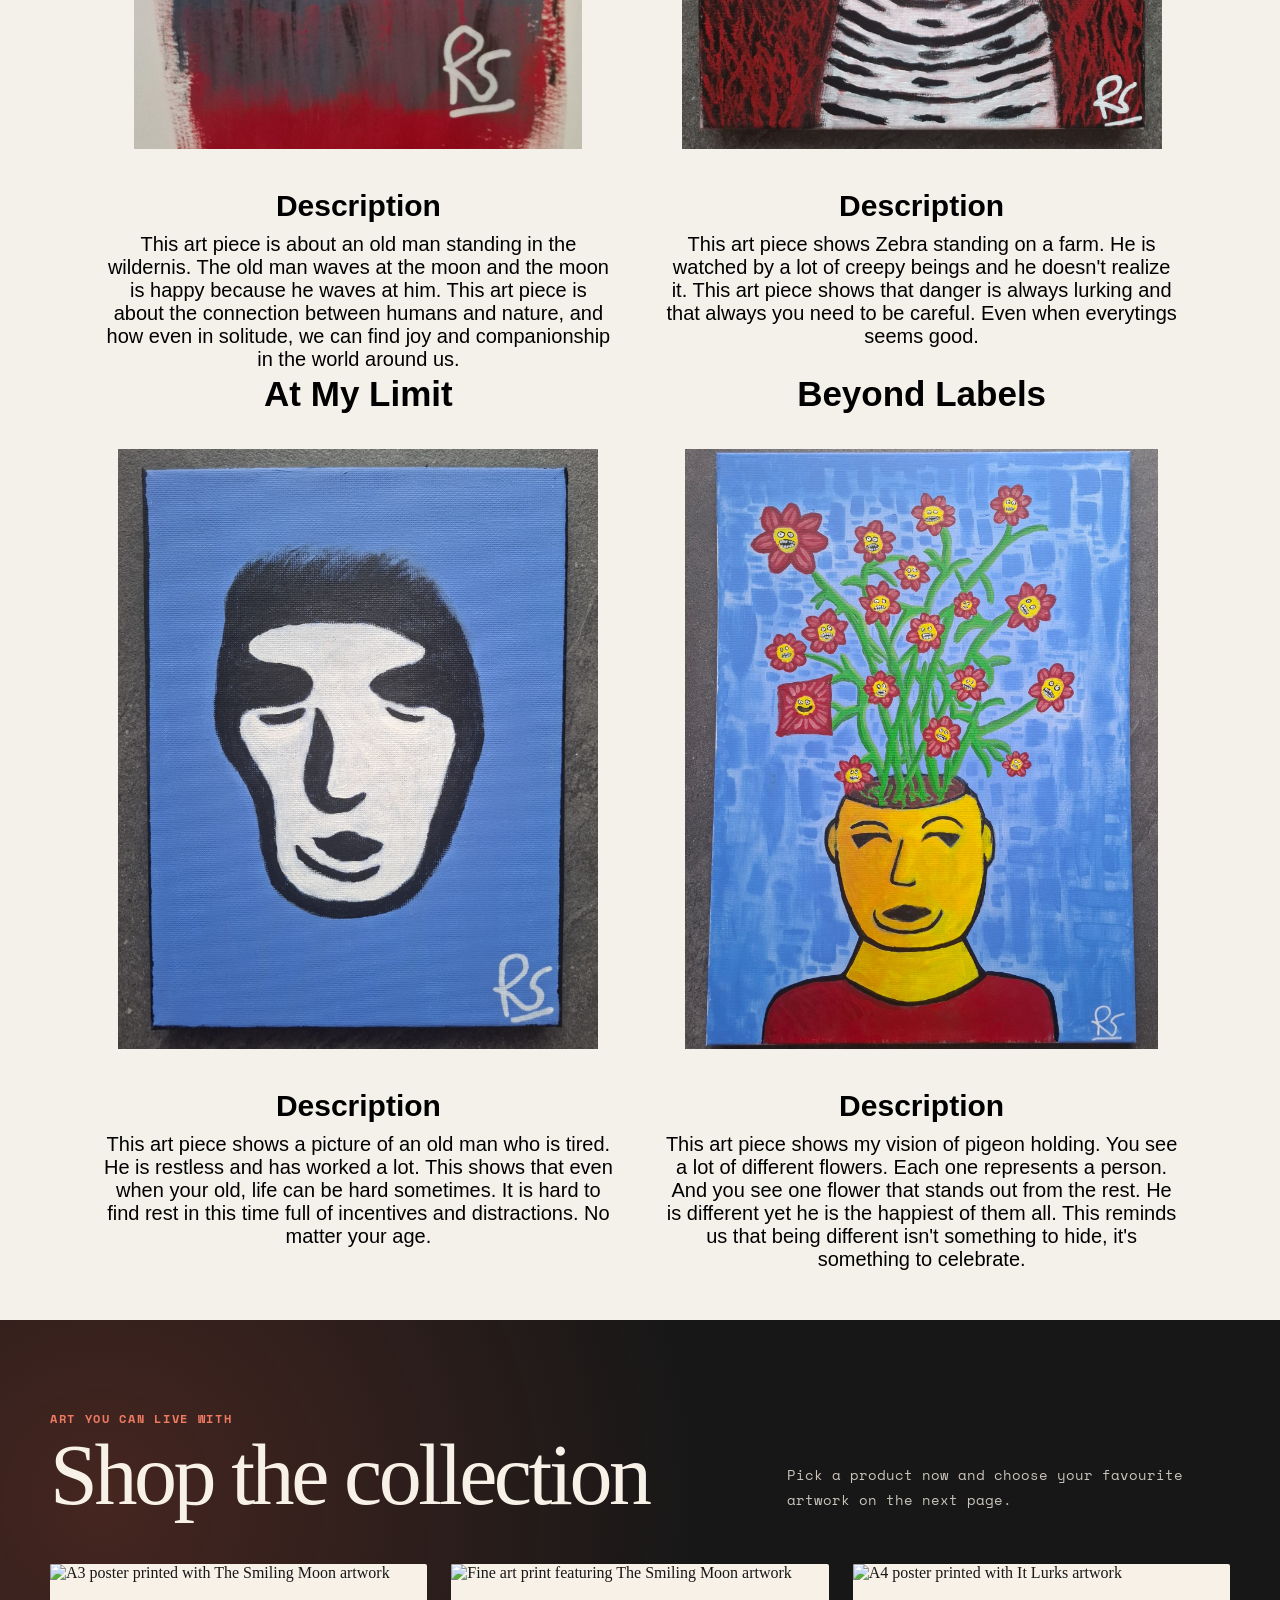
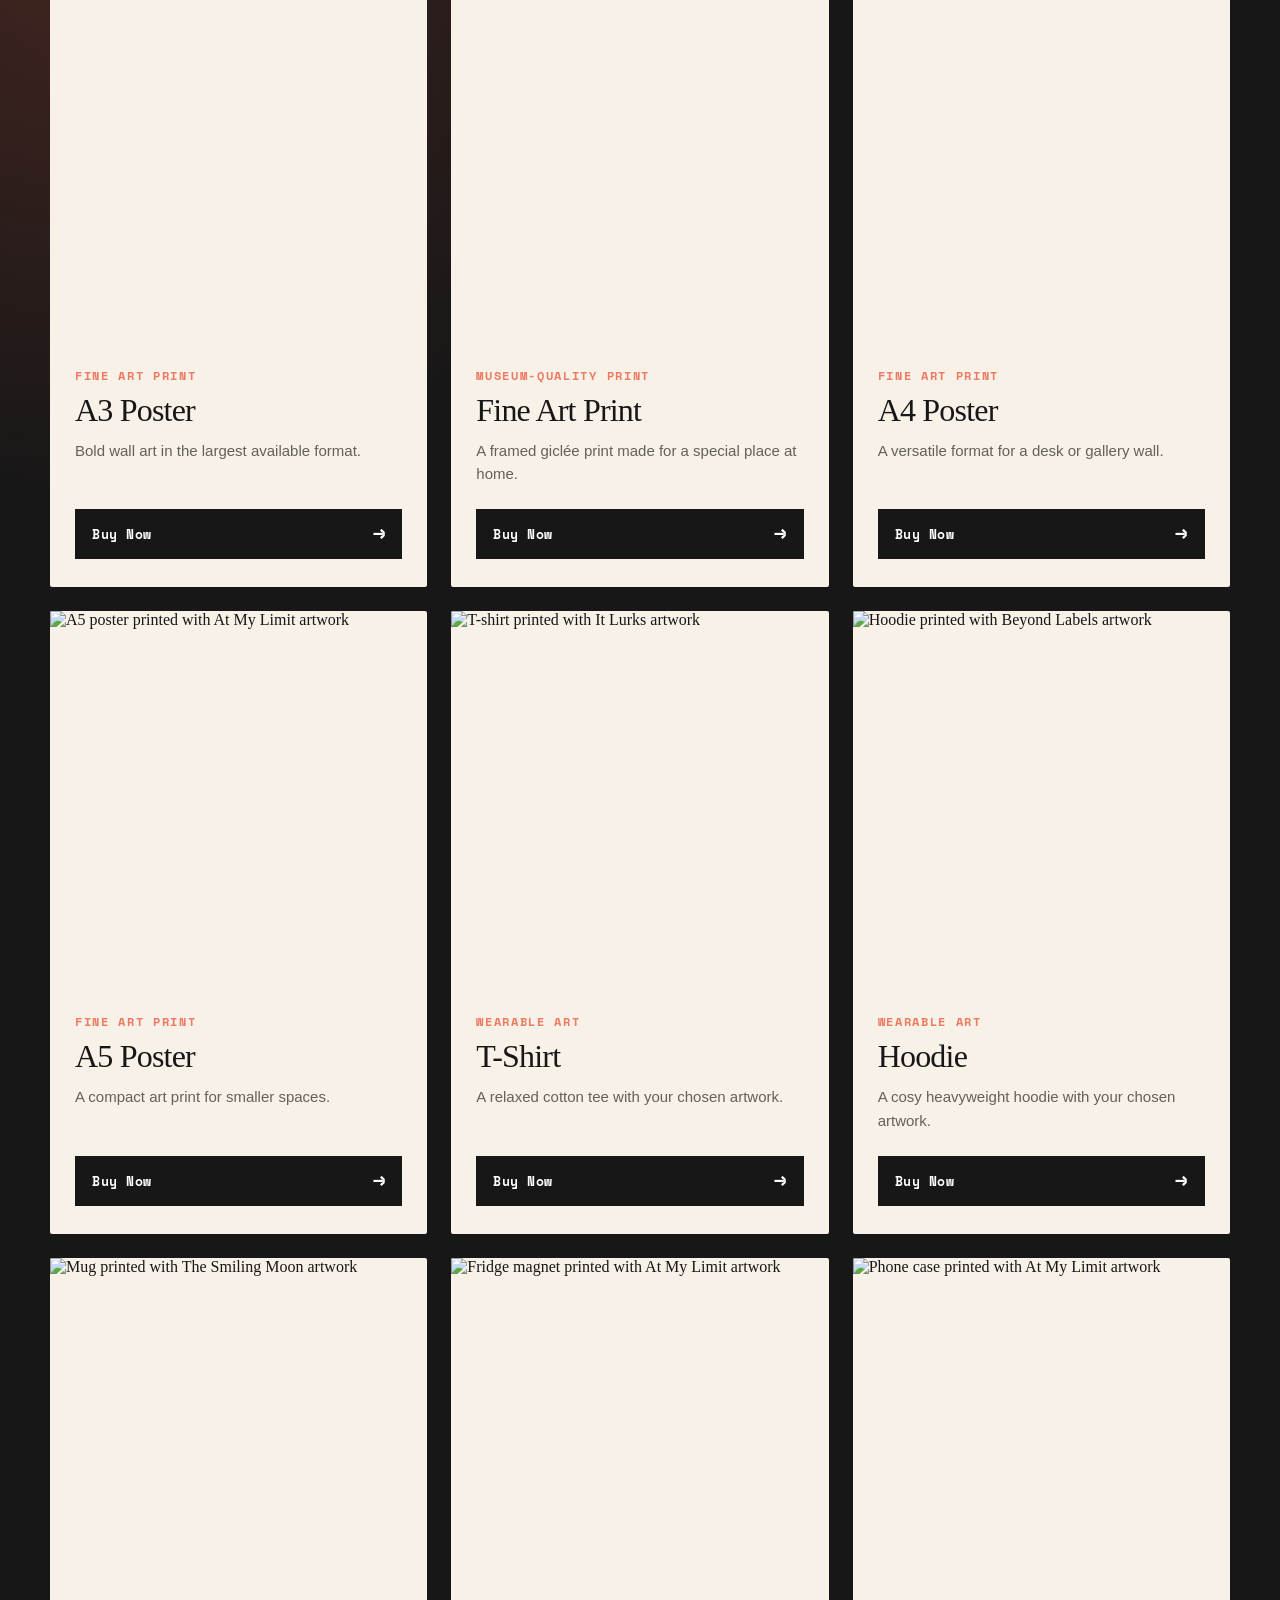
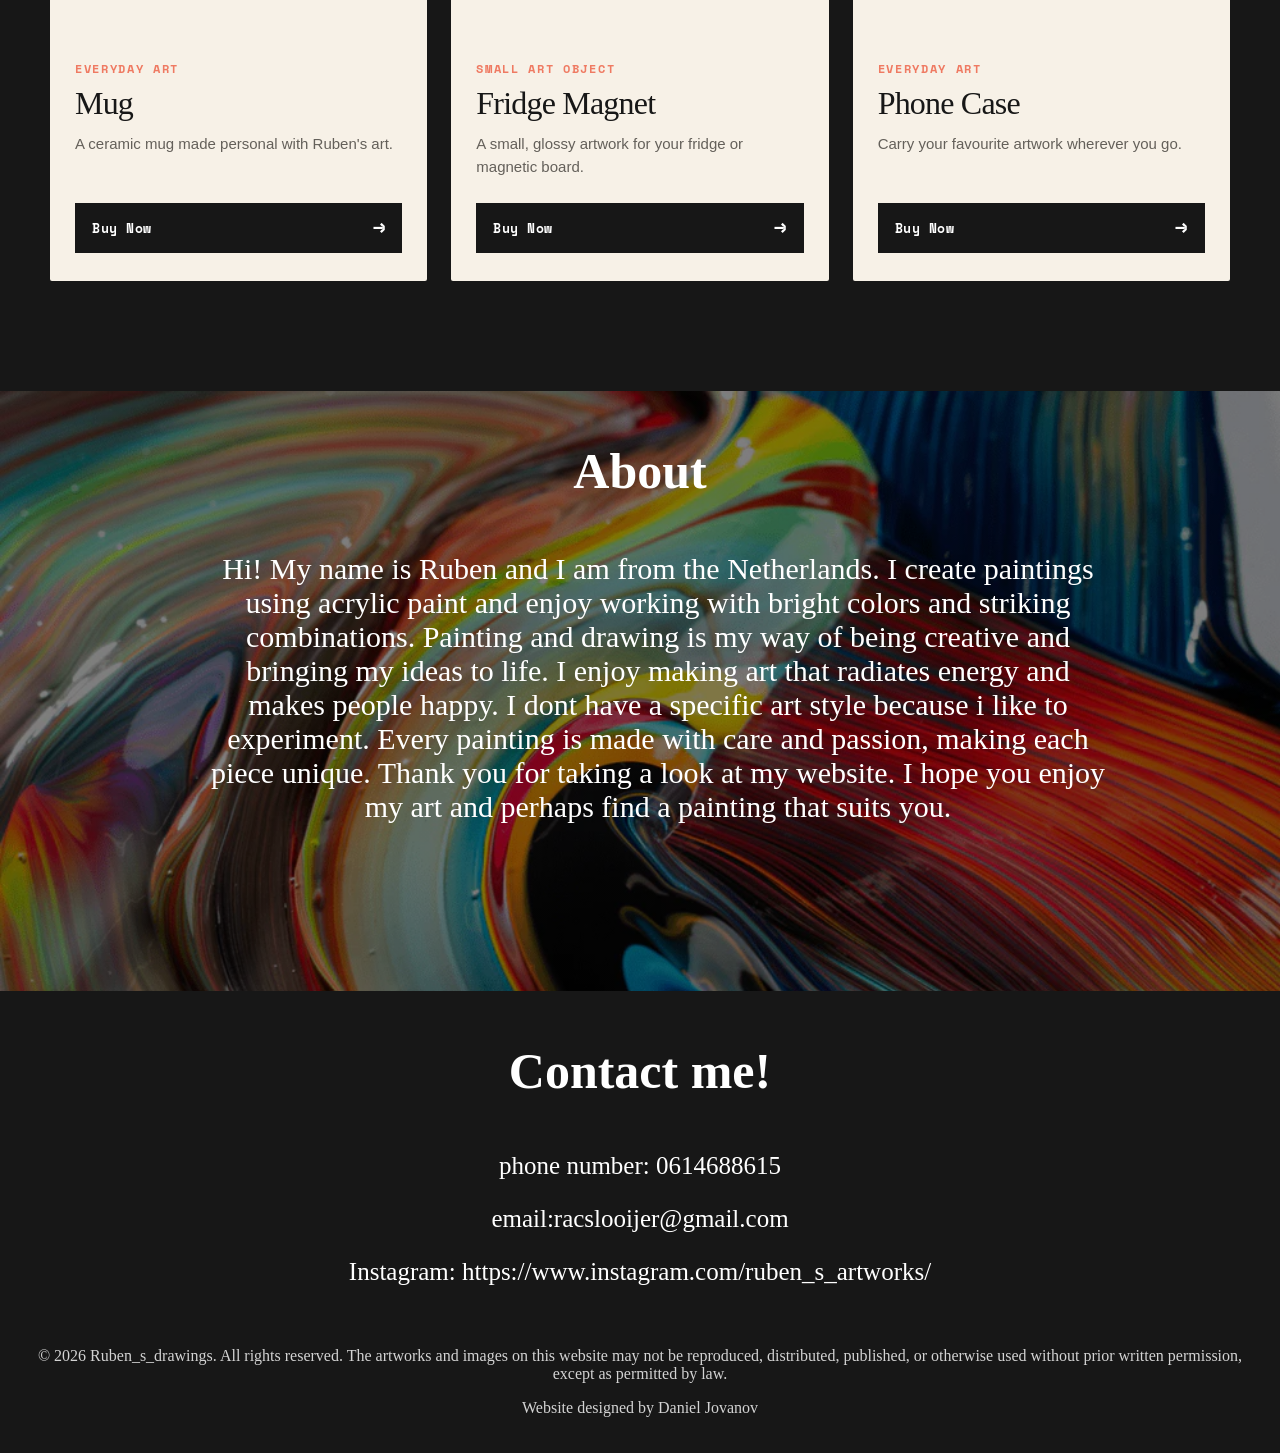
==== commit 5b3c90d3: "Update index.html" ====
--- a/index.html
+++ b/index.html
@@ -73,7 +73,7 @@
             </div>
             <div class="shop-grid">
                 <article class="product-card">
-                    <img src="images/a3-poster.jpg" alt="A3 poster printed with The Smiling Moon artwork">
+                    <img src="images/shop/a3-poster.jpg" alt="A3 poster printed with The Smiling Moon artwork">
                     <div class="product-card-content">
                         <p class="product-type">Fine art print</p>
                         <h3>A3 Poster</h3>
@@ -82,7 +82,7 @@
                     </div>
                 </article>
                 <article class="product-card">
-                    <img src="images/fine-art-print.jpg" alt="Fine art print featuring The Smiling Moon artwork">
+                    <img src="images/shop/fine-art-print.jpg" alt="Fine art print featuring The Smiling Moon artwork">
                     <div class="product-card-content">
                         <p class="product-type">Museum-quality print</p>
                         <h3>Fine Art Print</h3>
@@ -91,7 +91,7 @@
                     </div>
                 </article>
                 <article class="product-card">
-                    <img src="images/a4-poster.jpg" alt="A4 poster printed with It Lurks artwork">
+                    <img src="images/shop/a4-poster.jpg" alt="A4 poster printed with It Lurks artwork">
                     <div class="product-card-content">
                         <p class="product-type">Fine art print</p>
                         <h3>A4 Poster</h3>
@@ -100,7 +100,7 @@
                     </div>
                 </article>
                 <article class="product-card">
-                    <img src="images/a5-poster.jpg" alt="A5 poster printed with At My Limit artwork">
+                    <img src="images/shop/a5-poster.jpg" alt="A5 poster printed with At My Limit artwork">
                     <div class="product-card-content">
                         <p class="product-type">Fine art print</p>
                         <h3>A5 Poster</h3>
@@ -109,7 +109,7 @@
                     </div>
                 </article>
                 <article class="product-card">
-                    <img src="images/t-shirt.jpg" alt="T-shirt printed with It Lurks artwork">
+                    <img src="images/shop/t-shirt.jpg" alt="T-shirt printed with It Lurks artwork">
                     <div class="product-card-content">
                         <p class="product-type">Wearable art</p>
                         <h3>T-Shirt</h3>
@@ -118,7 +118,7 @@
                     </div>
                 </article>
                 <article class="product-card">
-                    <img src="images/hoodie.jpg" alt="Hoodie printed with Beyond Labels artwork">
+                    <img src="images/shop/hoodie.jpg" alt="Hoodie printed with Beyond Labels artwork">
                     <div class="product-card-content">
                         <p class="product-type">Wearable art</p>
                         <h3>Hoodie</h3>
@@ -127,7 +127,7 @@
                     </div>
                 </article>
                 <article class="product-card">
-                    <img src="images/mug.jpg" alt="Mug printed with The Smiling Moon artwork">
+                    <img src="images/shop/mug.jpg" alt="Mug printed with The Smiling Moon artwork">
                     <div class="product-card-content">
                         <p class="product-type">Everyday art</p>
                         <h3>Mug</h3>
@@ -136,7 +136,7 @@
                     </div>
                 </article>
                 <article class="product-card">
-                    <img src="images/fridge-magnet.jpg" alt="Fridge magnet printed with At My Limit artwork">
+                    <img src="images/shop/fridge-magnet.jpg" alt="Fridge magnet printed with At My Limit artwork">
                     <div class="product-card-content">
                         <p class="product-type">Small art object</p>
                         <h3>Fridge Magnet</h3>
@@ -145,7 +145,7 @@
                     </div>
                 </article>
                 <article class="product-card">
-                    <img src="images/phone-case.jpg" alt="Phone case printed with At My Limit artwork">
+                    <img src="images/shop/phone-case.jpg" alt="Phone case printed with At My Limit artwork">
                     <div class="product-card-content">
                         <p class="product-type">Everyday art</p>
                         <h3>Phone Case</h3>
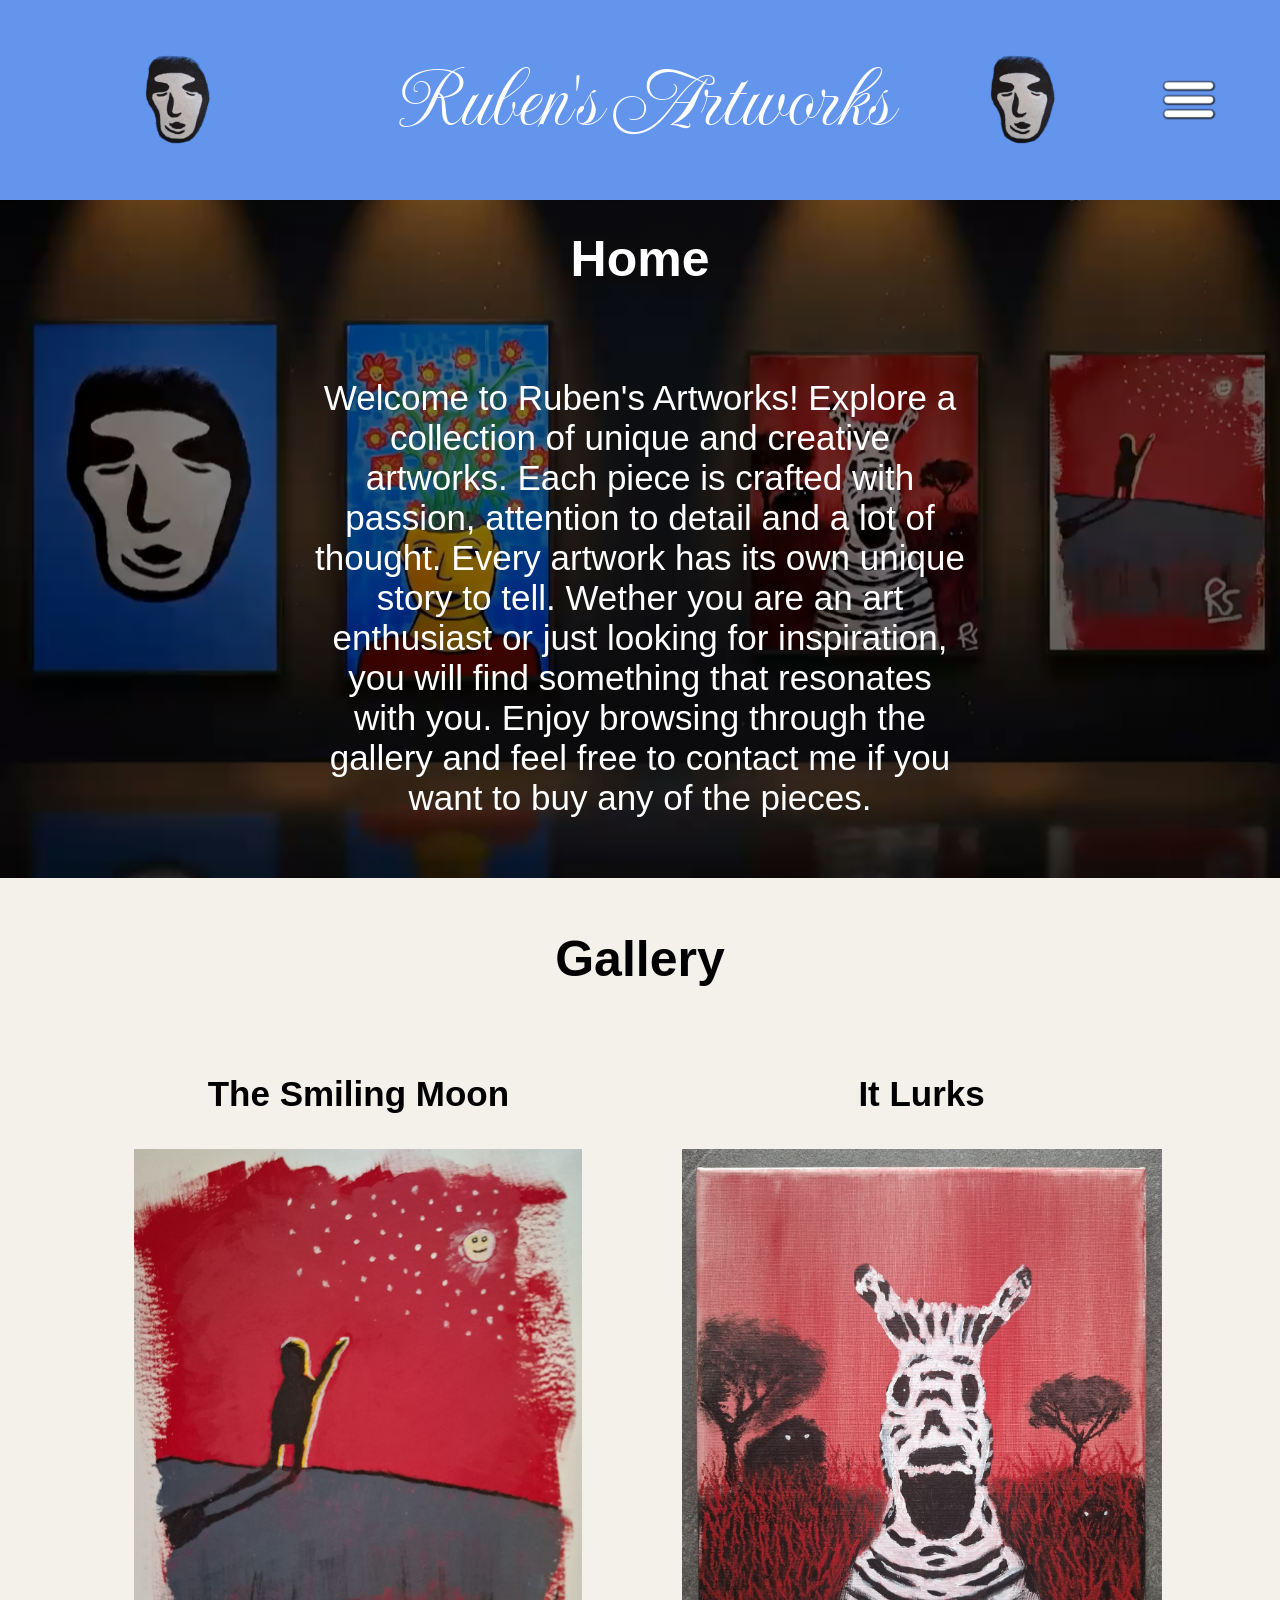
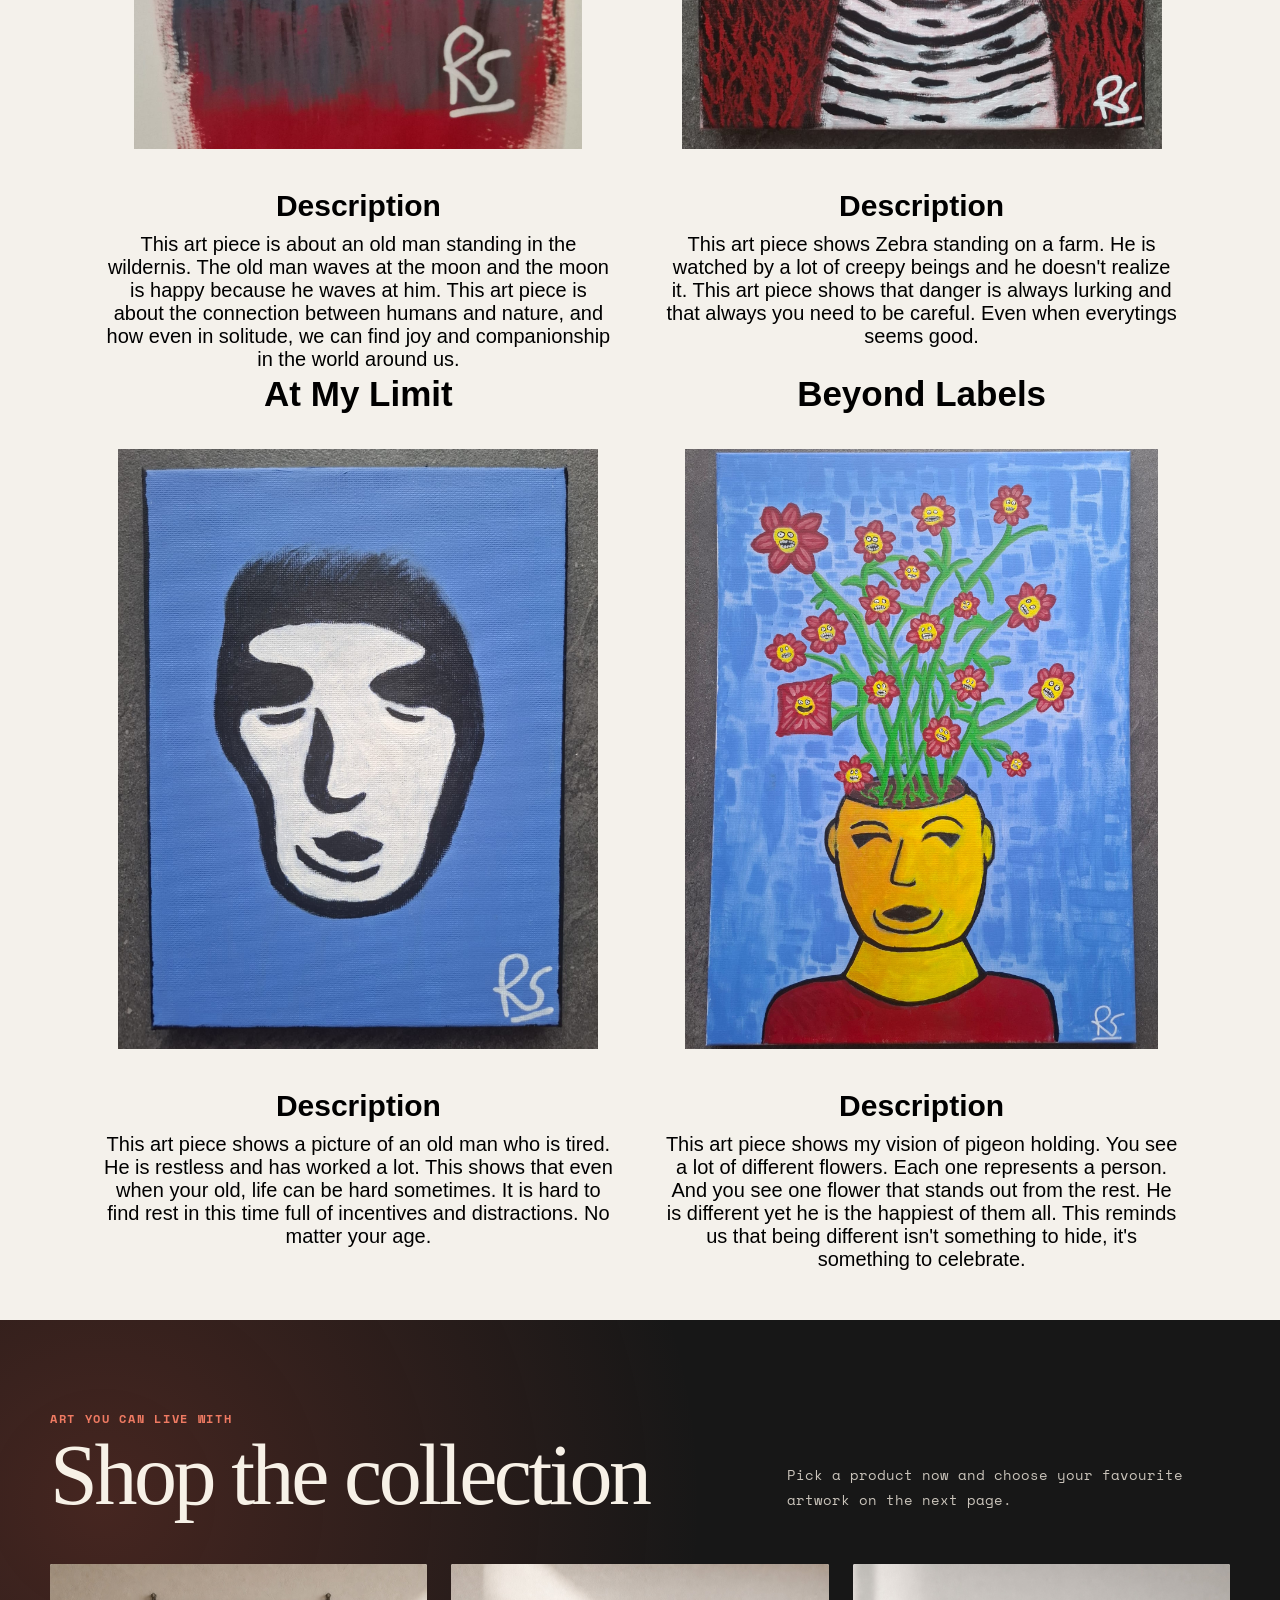
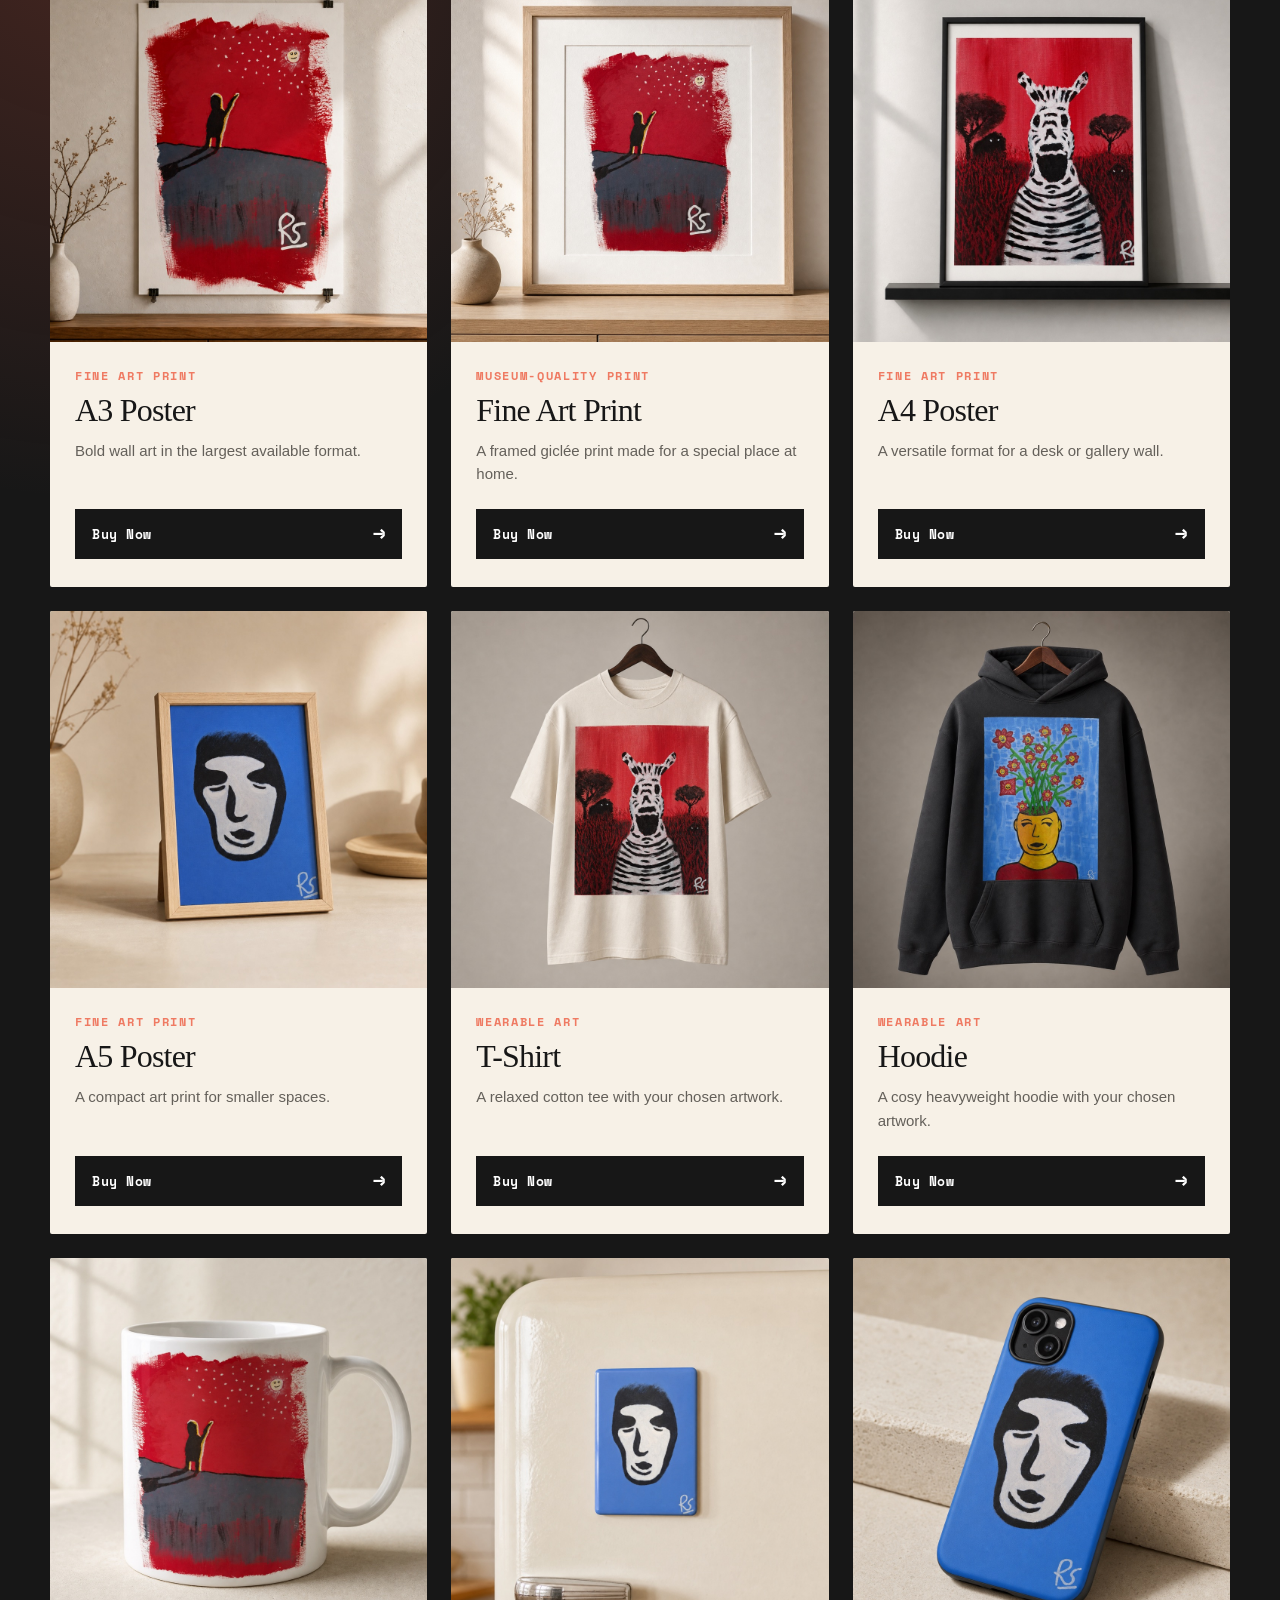
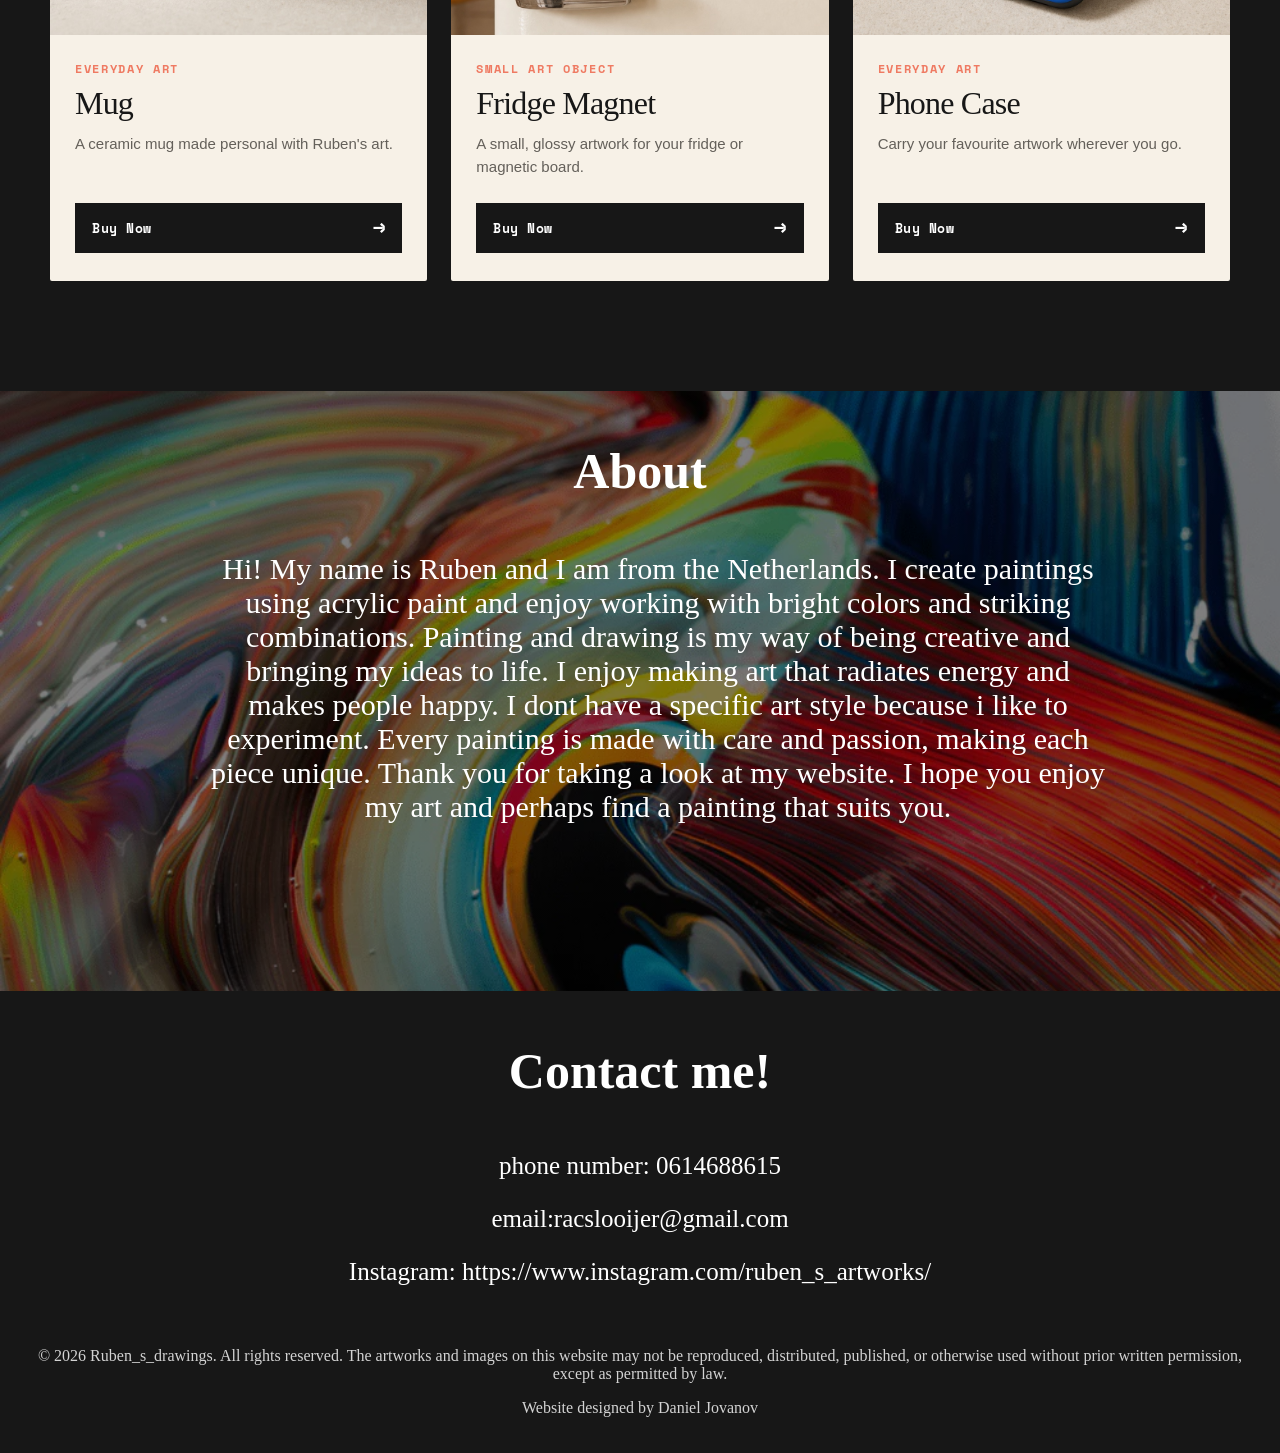
==== commit ba2f3ab7: "Update index.html" ====
--- a/index.html
+++ b/index.html
@@ -33,7 +33,7 @@
         <section id="home">
             <h2>Home</h2>
             <div class = text-home>
-            <p>Welcome to Ruben's Artworks! Explore a collection of unique and creative artworks. Each piece is crafted with passion, attention to detail and a lot of thought. Every artwork has a own unique story to tell. Wether you are an art enthusiast or just looking for inspiration, you will find something that resonates with you. Enjoy browsing through the gallery and feel free to contact me if you want to buy any of the pieces.</p>
+            <p>Welcome to Ruben's Artworks! Explore a collection of unique and creative artworks. Each piece is crafted with passion, attention to detail and a lot of thought. Every artwork has its own unique story to tell. Wether you are an art enthusiast or just looking for inspiration, you will find something that resonates with you. Enjoy browsing through the gallery and feel free to contact me if you want to buy any of the pieces.</p>
             </div>
         </section>
         <section id="gallery">
